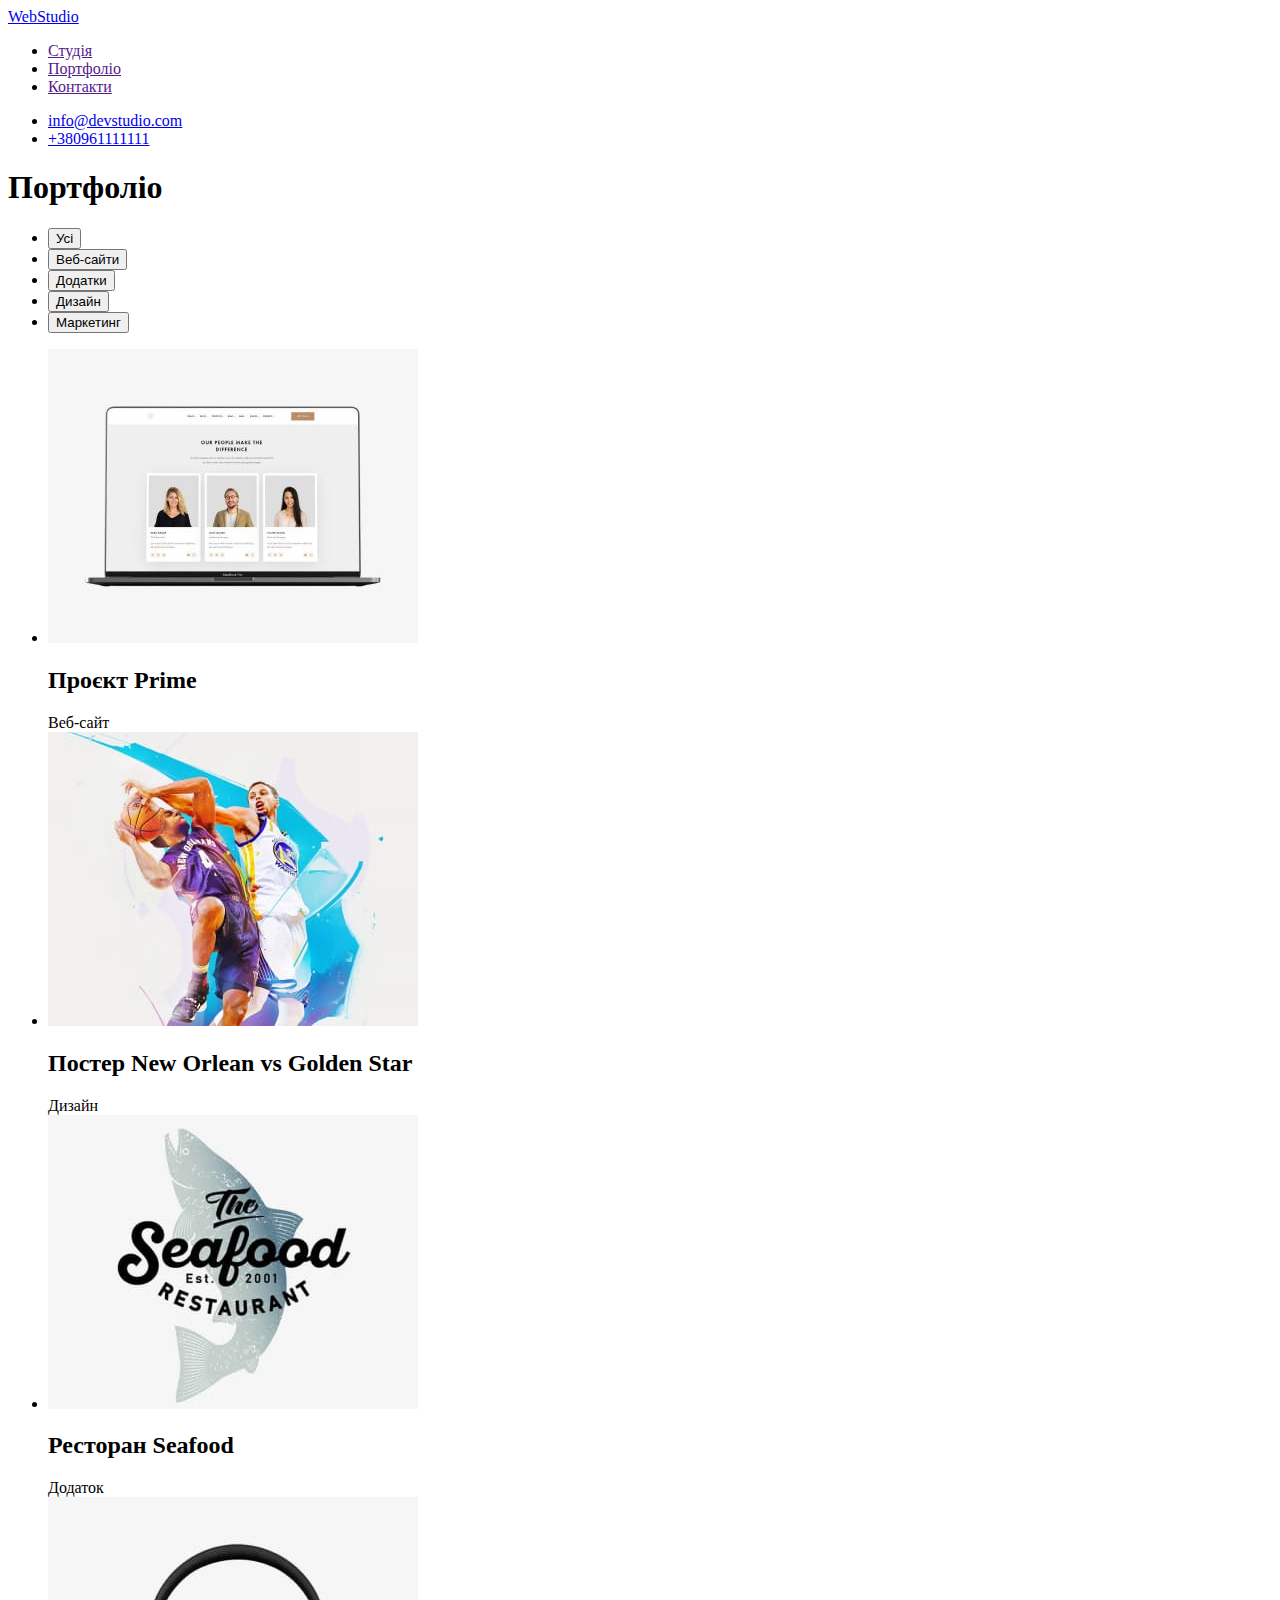
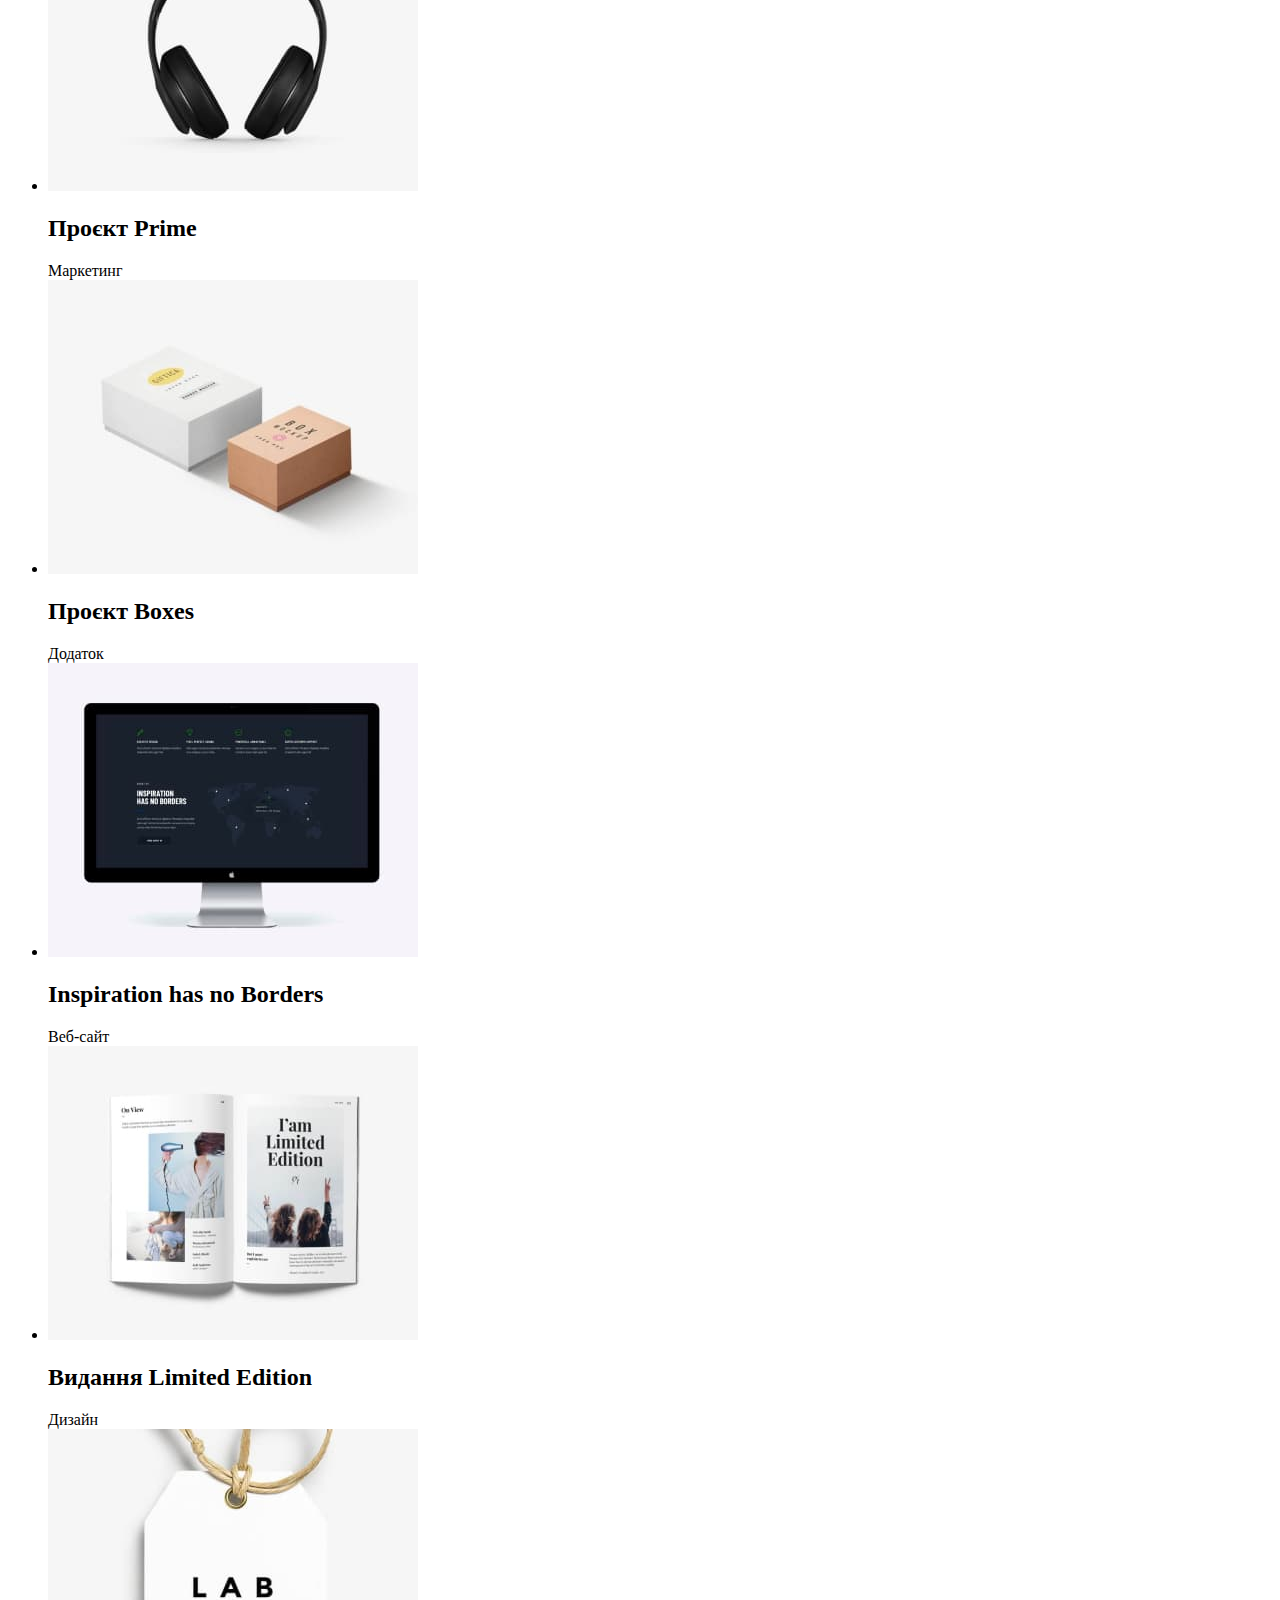
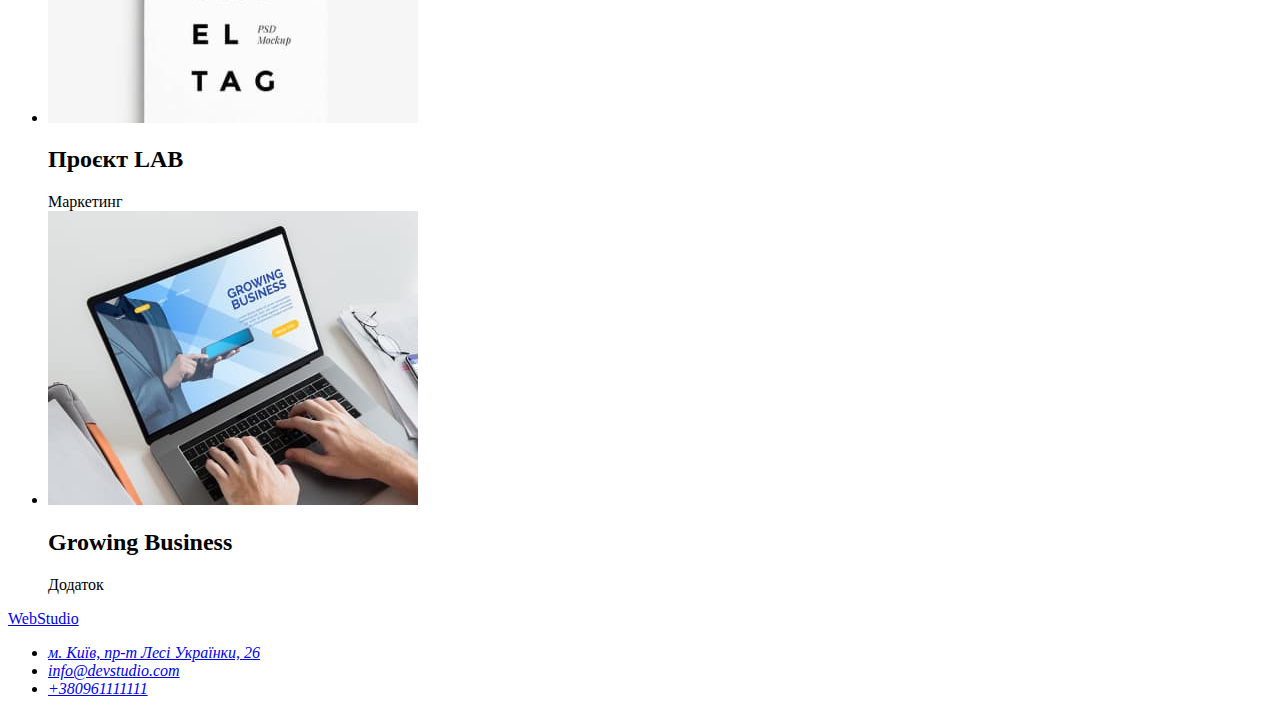
==== portfolio.html @ cc93b659 "create html" ====
<!DOCTYPE html>
<html lang="uk">
  <head>
    <meta charset="UTF-8" />
    <meta http-equiv="X-UA-Compatible" content="IE=edge" />
    <meta name="viewport" content="width=device-width, initial-scale=1.0" />
    <title>Potfolio</title>
    <link rel="stylesheet" href="styles.css" />
  </head>
  <body>
    <header>
      <nav>
        <a href="/">WebStudio</a>
        <ul>
          <li><a href="">Студія</a></li>
          <li><a href="">Портфоліо</a></li>
          <li><a href="">Контакти</a></li>
        </ul>
        <ul>
          <li><a href="mailto:info@devstudio.com">info@devstudio.com</a></li>
          <li><a href="tel:+380961111111">+380961111111</a></li>
        </ul>
      </nav>
    </header>

    <main>
      <section>
        <h1>Портфоліо</h1>
        <ul>
          <li><button type="button">Усі</button></li>
          <li><button type="button">Веб-сайти</button></li>
          <li><button type="button">Додатки</button></li>
          <li><button type="button">Дизайн</button></li>
          <li><button type="button">Маркетинг</button></li>
        </ul>

        <ul>
          <li>
            <img src="./images/site.jpg" width="370" alt="" />
            <h2>Проєкт Prime</h2>
            <span>Веб-сайт</span>
          </li>
          <li>
            <img src="./images/design-neworlean.jpg" width="370" alt="" />
            <h2>Постер New Orlean vs Golden Star</h2>
            <span>Дизайн</span>
          </li>
          <li>
            <img src="./images/apps-seafood.jpg" width="370" alt="" />
            <h2>Ресторан Seafood</h2>
            <span>Додаток</span>
          </li>
          <li>
            <img src="./images/marketing-prime.jpg" width="370" alt="" />
            <h2>Проєкт Prime</h2>
            <span>Маркетинг</span>
          </li>
          <li>
            <img src="./images/apps-boxes.jpg" width="370" alt="" />
            <h2>Проєкт Boxes</h2>
            <span>Додаток</span>
          </li>
          <li>
            <img src="./images/site-inspiration.jpg" width="370" alt="" />
            <h2>Inspiration has no Borders</h2>
            <span>Веб-сайт</span>
          </li>
          <li>
            <img src="./images/design-limited.jpg" width="370" alt="" />
            <h2>Видання Limited Edition</h2>
            <span>Дизайн</span>
          </li>
          <li>
            <img src="./images/marketing-lab.jpg" width="370" alt="" />
            <h2>Проєкт LAB</h2>
            <span>Маркетинг</span>
          </li>
          <li>
            <img src="./images/apps-growing.jpg" width="370" alt="" />
            <h2>Growing Business</h2>
            <span>Додаток</span>
          </li>
        </ul>
      </section>
    </main>
    <footer>
      <a href="./portfolio.html">WebStudio</a>
      <address>
        <ul>
          <li>
            <a
              href="https://goo.gl/maps/Brkv2MQzdbHGvLkJ7"
              target="_blank"
              rel="noopener noreferer nofollow"
              >м. Київ, пр-т Лесі Українки, 26</a
            >
          </li>
          <li>
            <a href="mailto:info@devstudio.com">info@devstudio.com</a>
          </li>
          <li>
            <a href="tel:+380961111111">+380961111111</a>
          </li>
        </ul>
      </address>
    </footer>
  </body>
</html>
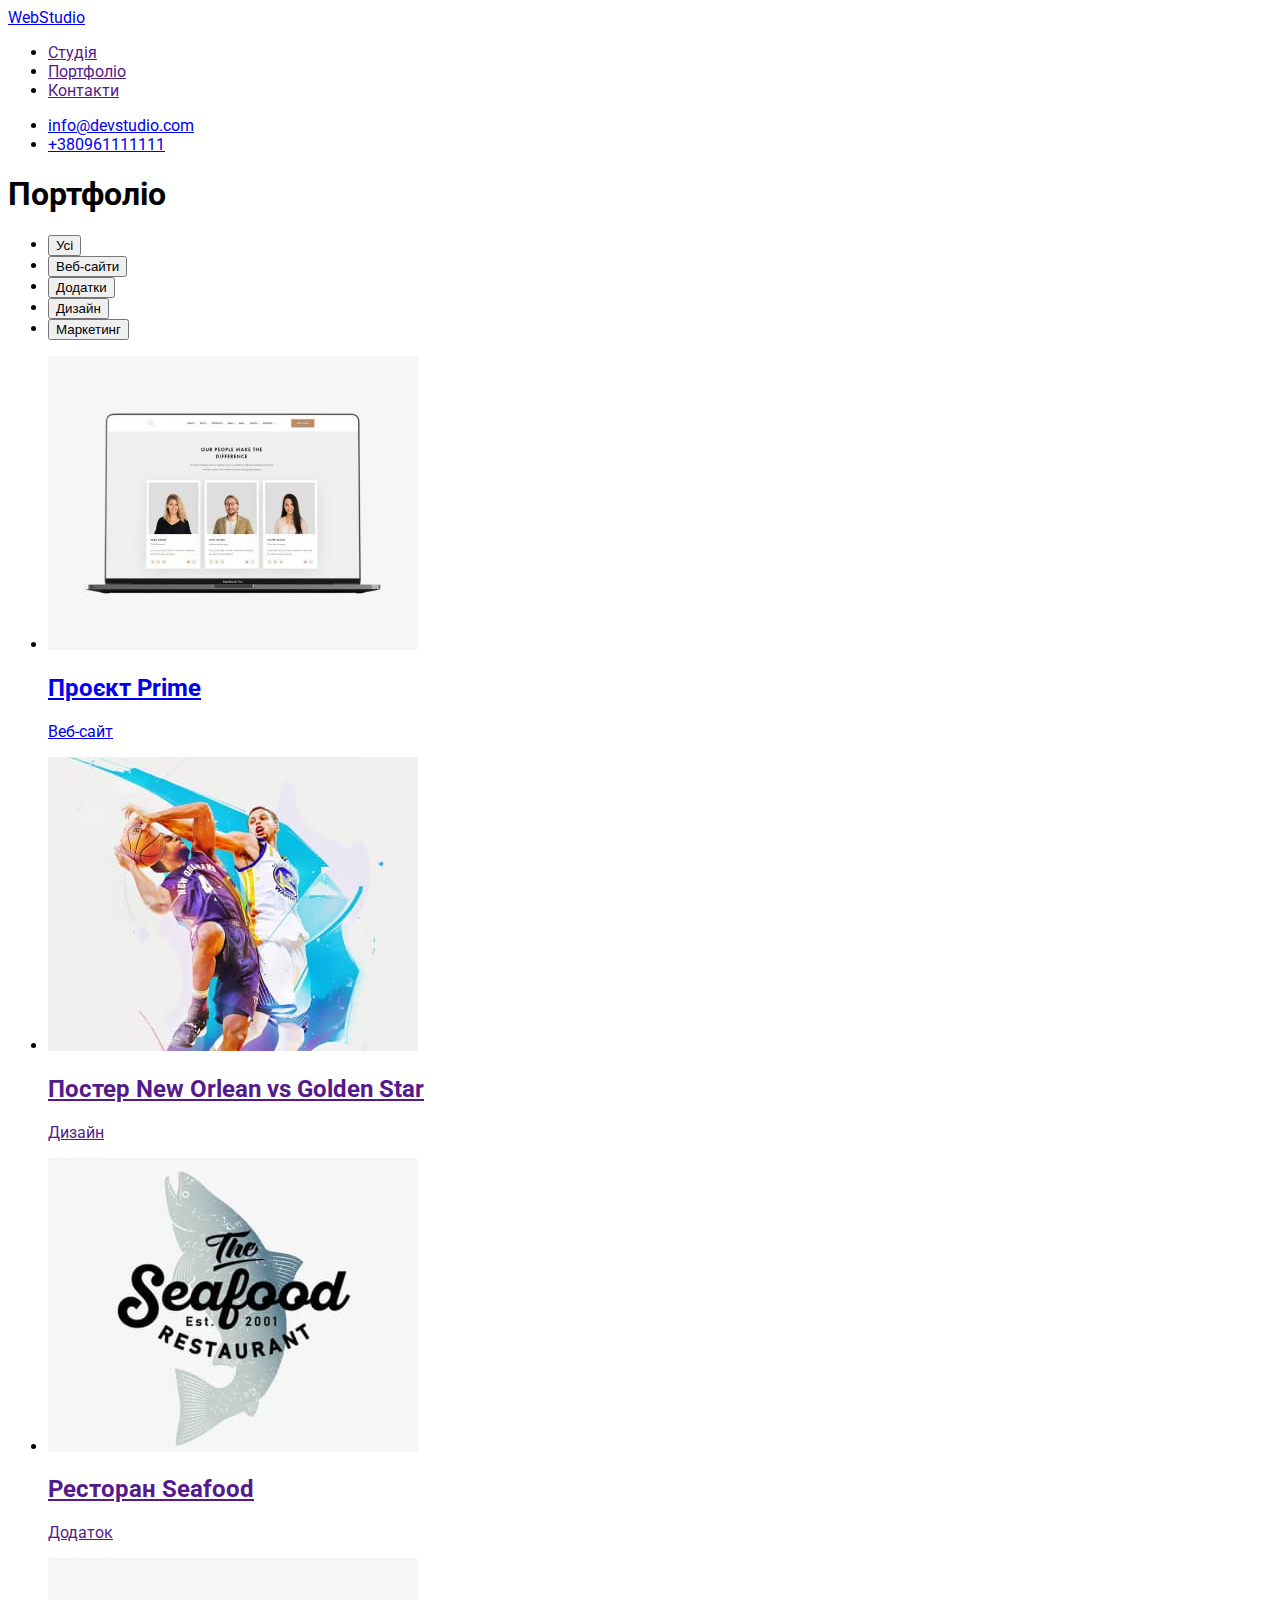
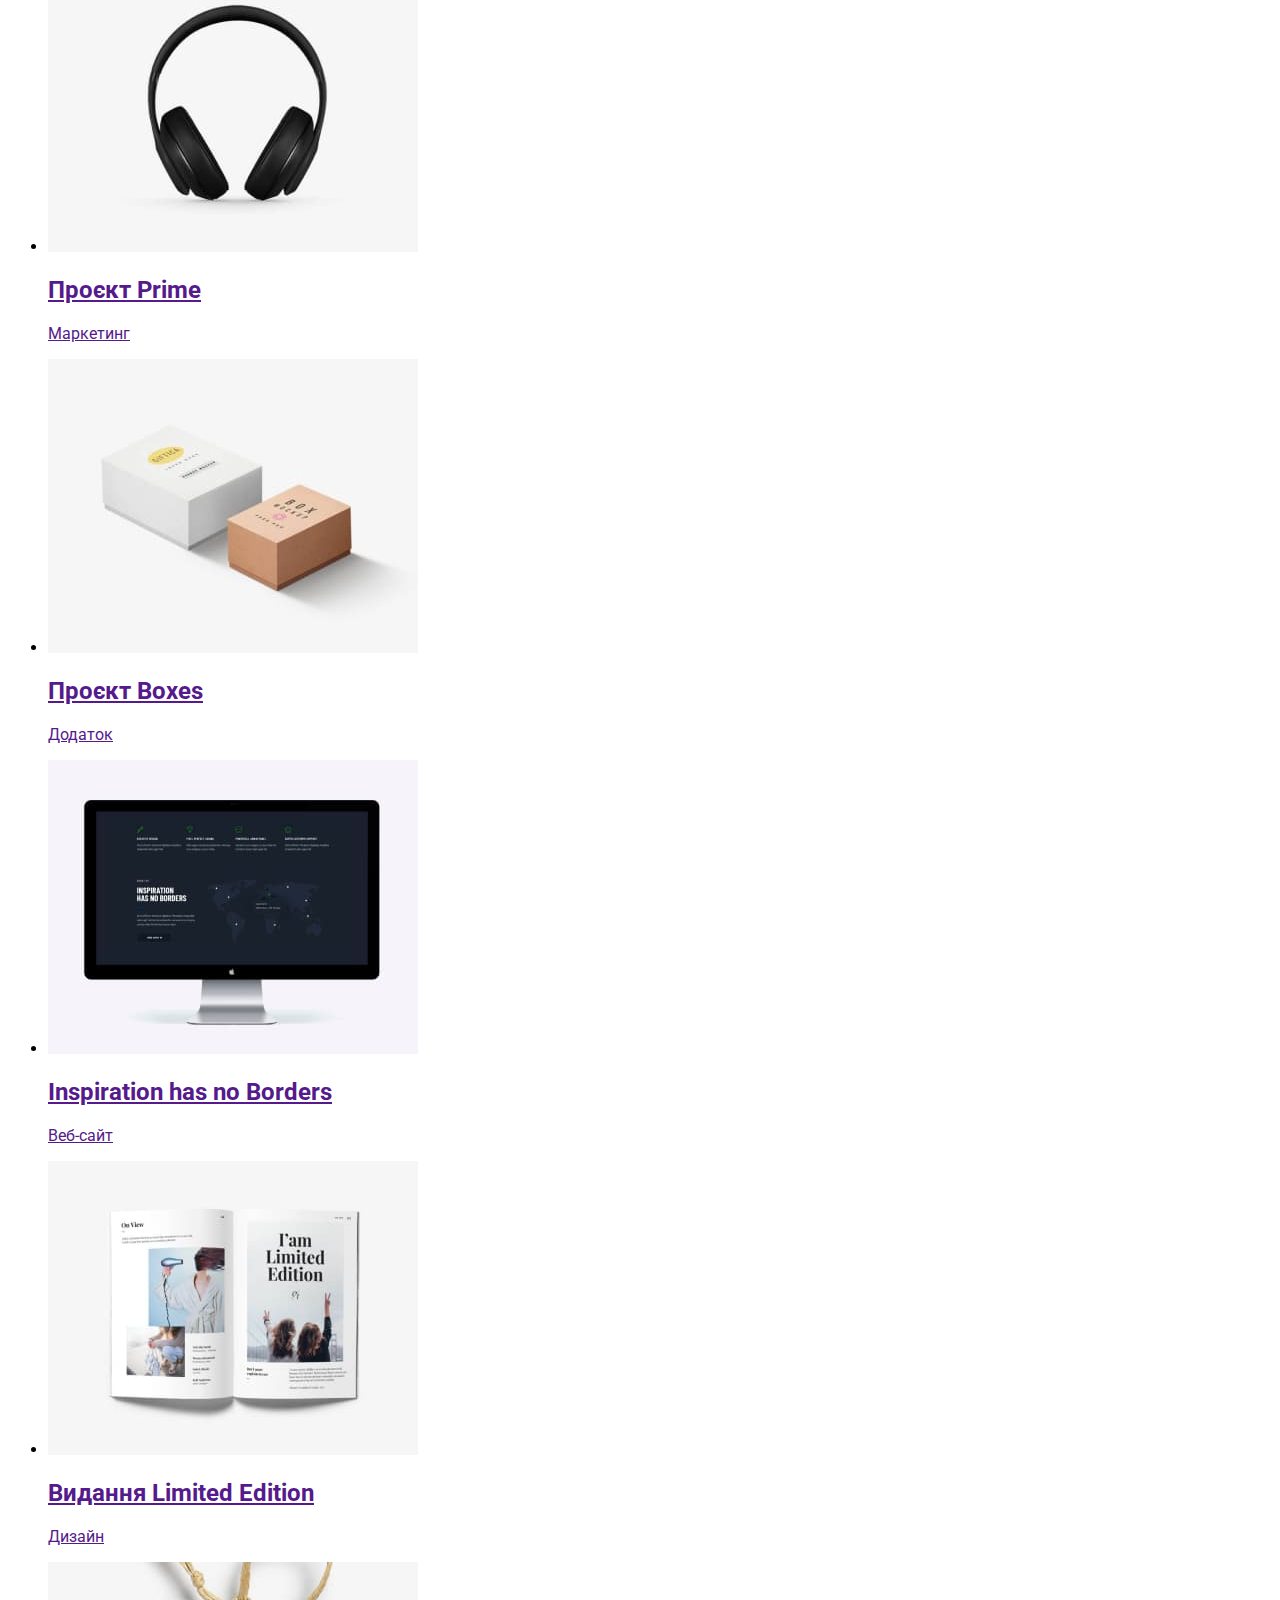
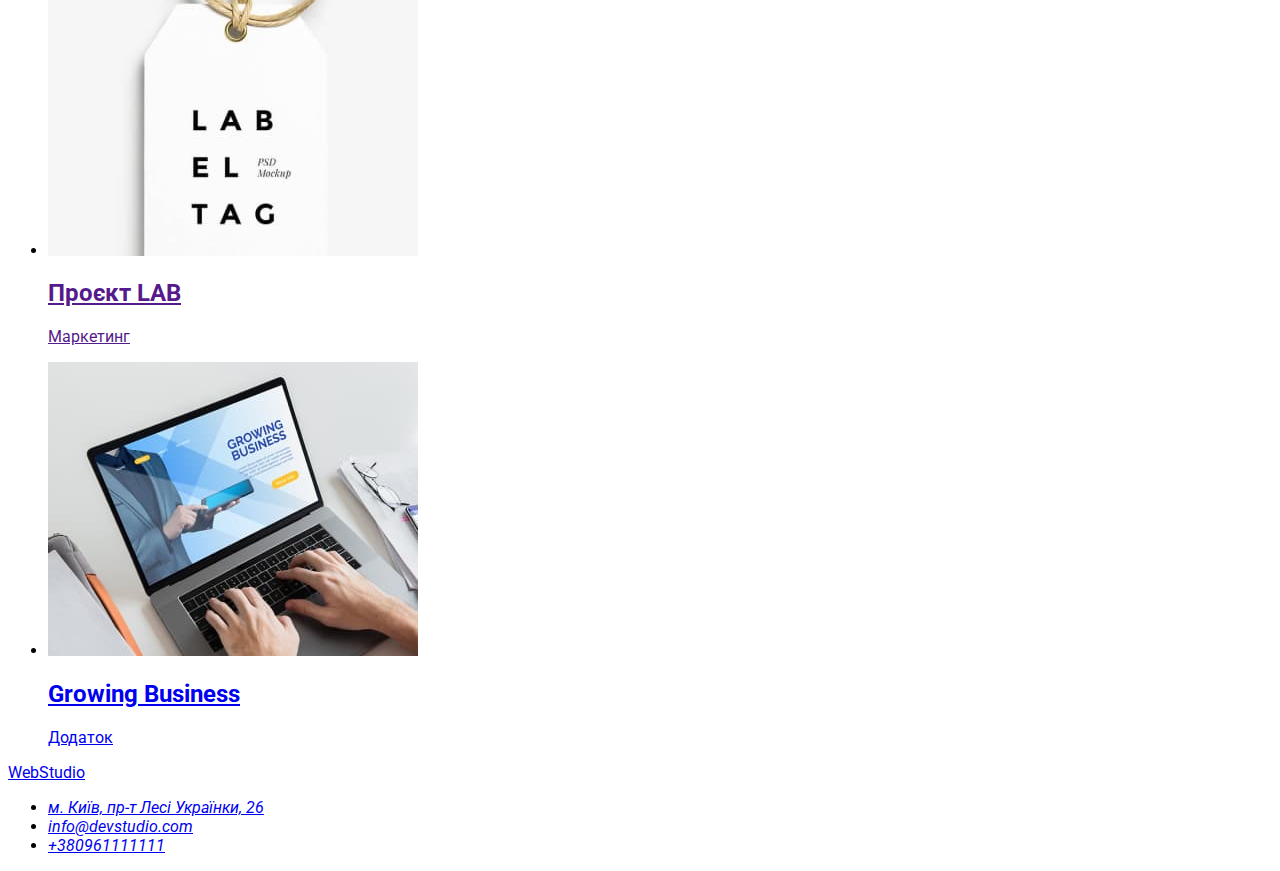
==== commit e9d7a0a9: "add css index.html" ====
--- a/portfolio.html
+++ b/portfolio.html
@@ -4,17 +4,23 @@
     <meta charset="UTF-8" />
     <meta http-equiv="X-UA-Compatible" content="IE=edge" />
     <meta name="viewport" content="width=device-width, initial-scale=1.0" />
-    <title>Potfolio</title>
-    <link rel="stylesheet" href="styles.css" />
+    <title>Portfolio</title>
+    <link rel="preconnect" href="https://fonts.googleapis.com" />
+    <link rel="preconnect" href="https://fonts.gstatic.com" crossorigin />
+    <link
+      href="https://fonts.googleapis.com/css2?family=DotGothic16&family=PT+Sans+Narrow:wght@400;700&family=Roboto:ital,wght@0,400;0,500;0,700;0,900;1,300&display=swap"
+      rel="stylesheet"
+    />
+    <link rel="stylesheet" href="./css/styles.css" />
   </head>
   <body>
     <header>
       <nav>
-        <a href="/">WebStudio</a>
-        <ul>
-          <li><a href="">Студія</a></li>
-          <li><a href="">Портфоліо</a></li>
-          <li><a href="">Контакти</a></li>
+        <a href="./portfolio.html">WebStudio</a>
+        <ul class="nav-link">
+          <li><a href="" class="nav-link-item">Студія</a></li>
+          <li><a href="" class="nav-link-item">Портфоліо</a></li>
+          <li><a href="" class="nav-link-item">Контакти</a></li>
         </ul>
         <ul>
           <li><a href="mailto:info@devstudio.com">info@devstudio.com</a></li>
@@ -36,49 +42,71 @@
 
         <ul>
           <li>
-            <img src="./images/site.jpg" width="370" alt="" />
-            <h2>Проєкт Prime</h2>
-            <span>Веб-сайт</span>
+            <a href="/" target="_blank" rel="noopener">
+              <img src="./images/site.jpg" width="370" alt="" />
+              <h2>Проєкт Prime</h2>
+              <p>Веб-сайт</p>
+            </a>
           </li>
           <li>
-            <img src="./images/design-neworlean.jpg" width="370" alt="" />
-            <h2>Постер New Orlean vs Golden Star</h2>
-            <span>Дизайн</span>
+            <a href="">
+              <img src="./images/design-neworlean.jpg" width="370" alt="Баскетболіст з м'ячем" />
+              <h2>Постер New Orlean vs Golden Star</h2>
+              <p>Дизайн</p>
+            </a>
           </li>
           <li>
-            <img src="./images/apps-seafood.jpg" width="370" alt="" />
-            <h2>Ресторан Seafood</h2>
-            <span>Додаток</span>
+            <a href="">
+              <img src="./images/apps-seafood.jpg" width="370" alt="Рибний ресторан" />
+              <h2>Ресторан Seafood</h2>
+              <p>Додаток</p>
+            </a>
           </li>
           <li>
-            <img src="./images/marketing-prime.jpg" width="370" alt="" />
-            <h2>Проєкт Prime</h2>
-            <span>Маркетинг</span>
+            <a href="">
+              <img src="./images/marketing-prime.jpg" width="370" alt="музичні навушники" />
+              <h2>Проєкт Prime</h2>
+              <p>Маркетинг</p>
+            </a>
           </li>
           <li>
-            <img src="./images/apps-boxes.jpg" width="370" alt="" />
-            <h2>Проєкт Boxes</h2>
-            <span>Додаток</span>
+            <a href="">
+              <img src="./images/apps-boxes.jpg" width="370" alt="Картонна коробка" />
+              <h2>Проєкт Boxes</h2>
+              <p>Додаток</p>
+            </a>
           </li>
           <li>
-            <img src="./images/site-inspiration.jpg" width="370" alt="" />
-            <h2>Inspiration has no Borders</h2>
-            <span>Веб-сайт</span>
+            <a href="">
+              <img src="./images/site-inspiration.jpg" width="370" alt="зображення на моніторі" />
+              <h2>Inspiration has no Borders</h2>
+              <p>Веб-сайт</p>
+            </a>
           </li>
           <li>
-            <img src="./images/design-limited.jpg" width="370" alt="" />
-            <h2>Видання Limited Edition</h2>
-            <span>Дизайн</span>
+            <a href="">
+              <img src="./images/design-limited.jpg" width="370" alt="глянцевий журнал" />
+              <h2>Видання Limited Edition</h2>
+              <p>Дизайн</p>
+            </a>
           </li>
           <li>
-            <img src="./images/marketing-lab.jpg" width="370" alt="" />
-            <h2>Проєкт LAB</h2>
-            <span>Маркетинг</span>
+            <a href="">
+              <img src="./images/marketing-lab.jpg" width="370" alt="паперова бирка" />
+              <h2>Проєкт LAB</h2>
+              <p>Маркетинг</p>
+            </a>
           </li>
           <li>
-            <img src="./images/apps-growing.jpg" width="370" alt="" />
-            <h2>Growing Business</h2>
-            <span>Додаток</span>
+            <a href="/">
+              <img
+                src="./images/apps-growing.jpg"
+                width="370"
+                alt="людина друкує текст на клавіатурі"
+              />
+              <h2>Growing Business</h2>
+              <p>Додаток</p>
+            </a>
           </li>
         </ul>
       </section>
--- a/css/styles.css
+++ b/css/styles.css
@@ -0,0 +1,142 @@
+:root {
+  --primary-text-color--: #212121;
+  --secondary-text-color--: #757575;
+  --accent-color--: #2196f3;
+}
+
+body {
+  font-family: 'DotGothic16', sans-serif;
+  font-family: 'PT Sans Narrow', sans-serif;
+  font-family: 'Roboto', sans-serif;
+}
+
+/* шапка сайта */
+/* лого сайта */
+.site-nav-logo {
+  color: var(--accent-color--);
+  text-decoration: none;
+}
+.site-nav-logo-studio {
+  color: var(--primary-text-color--);
+}
+
+/* навигация сайта */
+.site-nav-list .link,
+.contact-list .link {
+  text-decoration: none;
+  color: var(--primary-text-color--);
+}
+.site-nav-list .link:hover,
+.contact-list .link:hover,
+.site-nav-list .link:focus,
+.contact-list .link:focus {
+  color: var(--accent-color--);
+}
+
+.list {
+  list-style-type: none;
+}
+
+/* Секция Hero */
+.hero {
+  background-color: var(--primary-text-color--);
+}
+
+.hero .section-title {
+  font-style: normal;
+  font-weight: 900;
+  font-size: 44px;
+  line-height: 60px;
+  text-align: center;
+  letter-spacing: 0.06em;
+  text-transform: uppercase;
+  color: #ffffff;
+}
+
+/* Заголовки секций */
+
+.section-title {
+  font-style: normal;
+  font-weight: 700;
+  font-size: 36px;
+  line-height: 42px;
+  text-align: center;
+  letter-spacing: 0.03em;
+  color: var(--primary-text-color--);
+}
+
+/* Преимущества */
+
+.benefits-list .title {
+  font-style: normal;
+  font-weight: 700;
+  font-size: 14px;
+  line-height: 16px;
+  letter-spacing: 0.03em;
+  text-transform: uppercase;
+  color: var(--primary-text-color--);
+}
+
+.benefits-list .descr {
+  font-style: normal;
+  font-weight: 400;
+  font-size: 14px;
+  line-height: 24px;
+  letter-spacing: 0.03em;
+  color: var(--secondary-text-color--);
+}
+
+/* О нас */
+
+.team .title {
+  font-style: normal;
+  font-weight: 500;
+  font-size: 16px;
+  line-height: 19px;
+  text-align: center;
+  letter-spacing: 0.03em;
+  color: var(--primary-text-color--);
+}
+
+.team .descr {
+  font-style: normal;
+  font-weight: 400;
+  font-size: 16px;
+  line-height: 19px;
+  text-align: center;
+  letter-spacing: 0.03em;
+  color: var(--secondary-text-color--);
+}
+
+/* Подвал сайта */
+
+.footer {
+  background-color: #2f303a;
+}
+
+.footer-logo {
+  color: var(--accent-color--);
+  text-decoration: none;
+}
+.footer-logo-studio {
+  color: #ffffff;
+}
+.footer .link-address {
+  font-style: normal;
+  font-weight: 400;
+  font-size: 14px;
+  line-height: 24px;
+  letter-spacing: 0.03em;
+  color: #ffffff;
+  text-decoration: none;
+}
+
+.footer .link {
+  text-decoration: none;
+  font-style: normal;
+  font-weight: 400;
+  font-size: 14px;
+  line-height: 24px;
+  letter-spacing: 0.03em;
+  color: rgba(255, 255, 255, 0.6);
+}
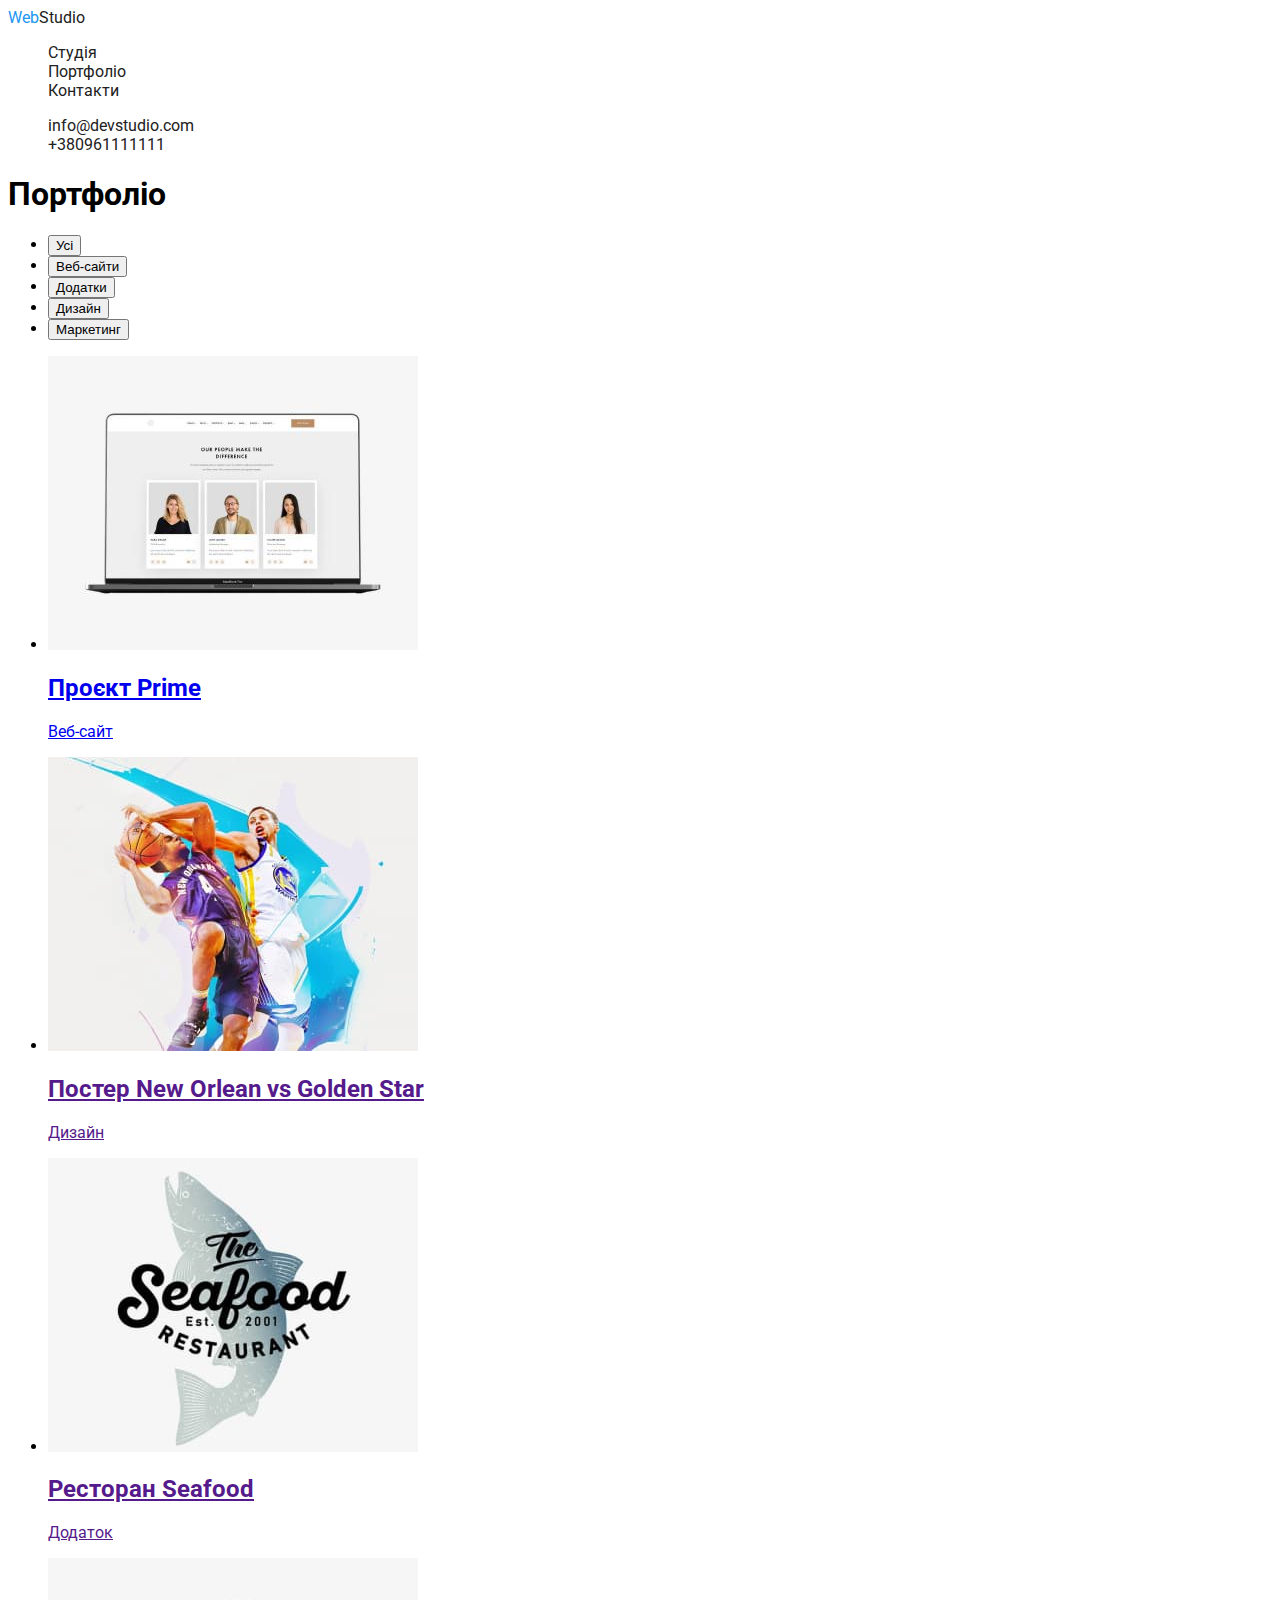
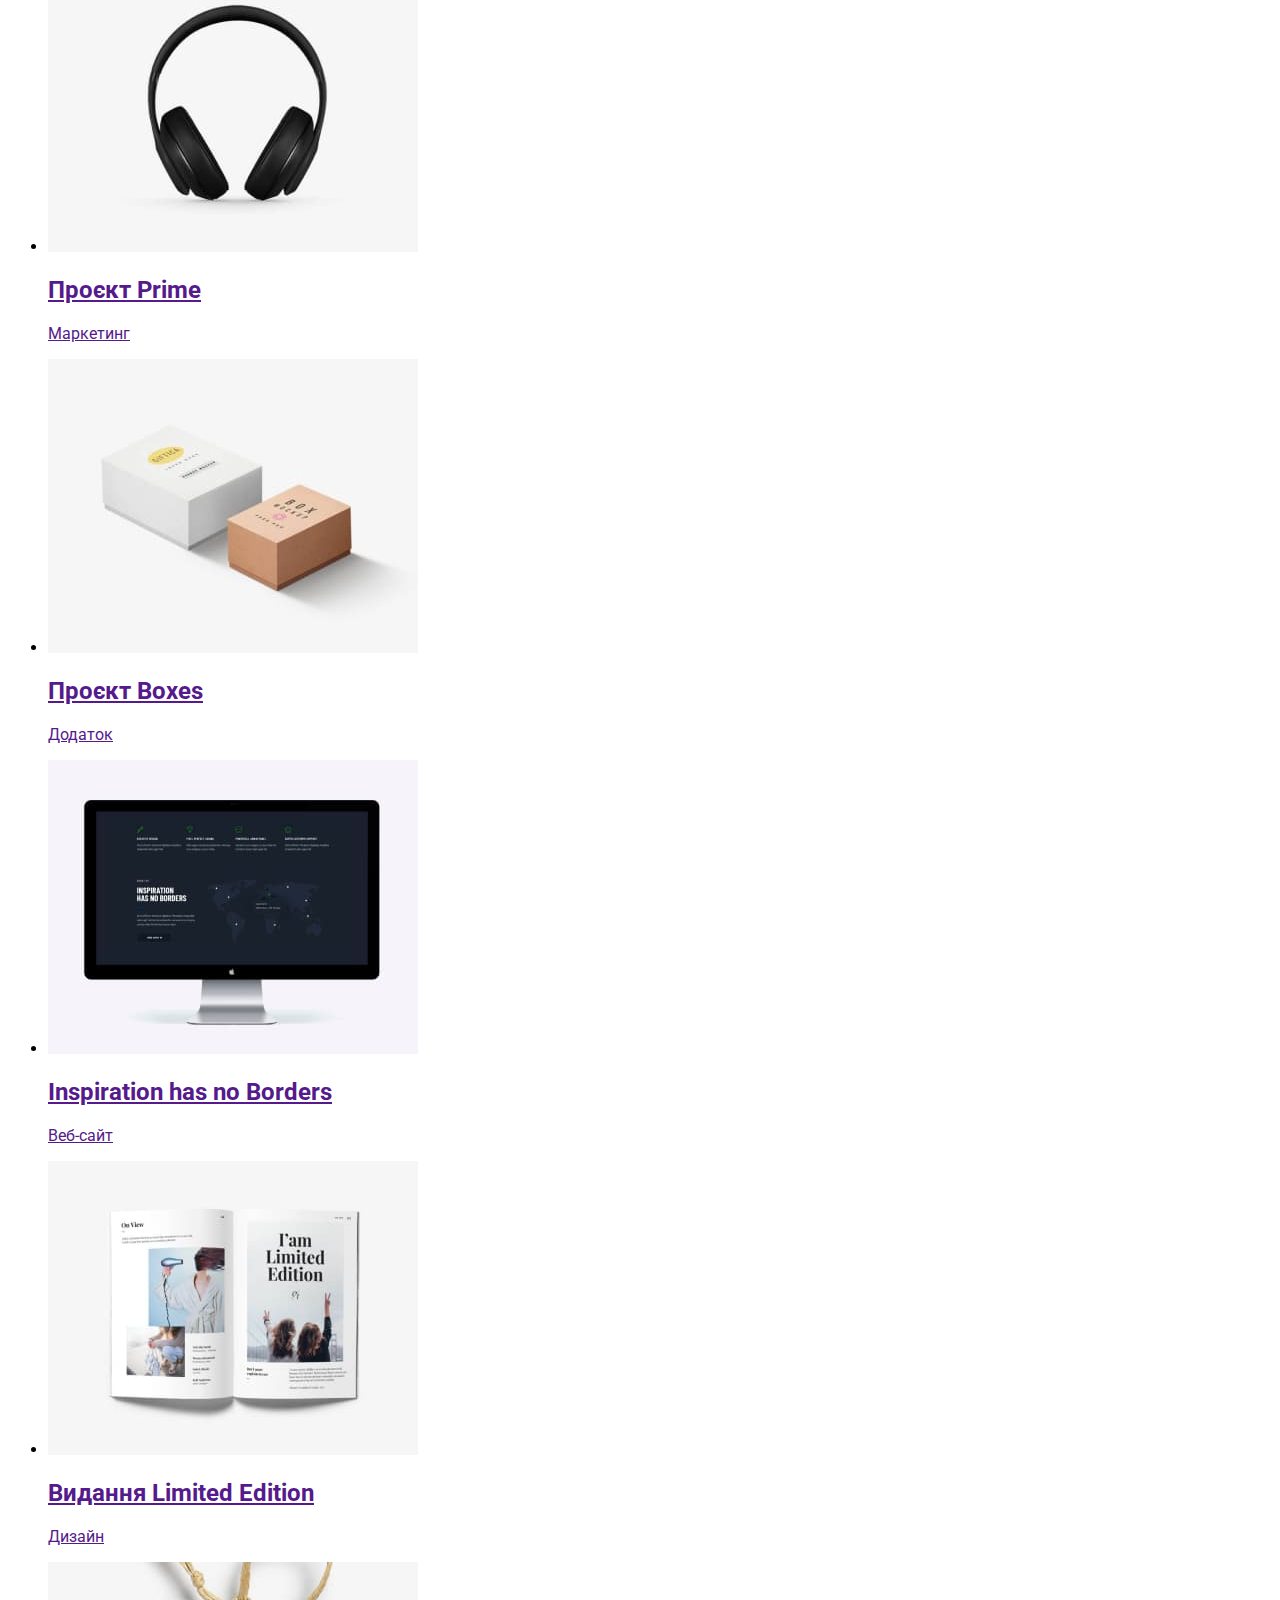
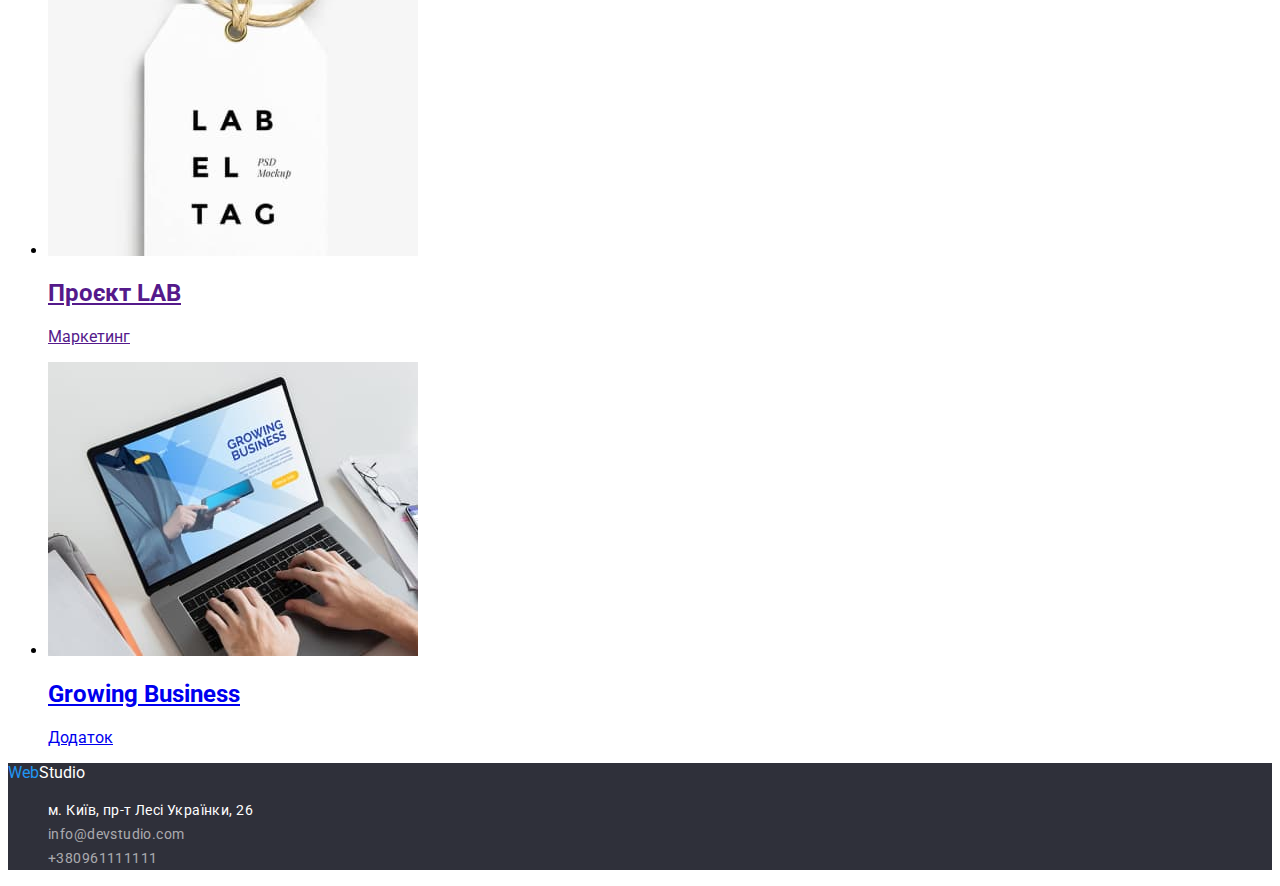
==== commit 5fb2305a: "create folder image portfolio page" ====
--- a/portfolio.html
+++ b/portfolio.html
@@ -14,17 +14,27 @@
     <link rel="stylesheet" href="./css/styles.css" />
   </head>
   <body>
+    <!-- Шапка сайта -->
     <header>
-      <nav>
-        <a href="./portfolio.html">WebStudio</a>
-        <ul class="nav-link">
-          <li><a href="" class="nav-link-item">Студія</a></li>
-          <li><a href="" class="nav-link-item">Портфоліо</a></li>
-          <li><a href="" class="nav-link-item">Контакти</a></li>
+      <nav class="site-nav">
+        <!-- Логотип -->
+        <a href="/" class="site-nav-logo">Web<span class="site-nav-logo-studio">Studio</span></a>
+
+        <!-- Навигация сайта-->
+        <ul class="site-nav-list list">
+          <li>
+            <a href="/" class="link">Студія</a>
+          </li>
+          <li><a href="/" class="link">Портфоліо</a></li>
+          <li><a href="/" class="link">Контакти</a></li>
         </ul>
-        <ul>
-          <li><a href="mailto:info@devstudio.com">info@devstudio.com</a></li>
-          <li><a href="tel:+380961111111">+380961111111</a></li>
+
+        <!-- Контакты -->
+        <ul class="contact-list list">
+          <li>
+            <a href="mailto:info@devstudio.com" class="link">info@devstudio.com</a>
+          </li>
+          <li><a href="tel:+380961111111" class="link">+380961111111</a></li>
         </ul>
       </nav>
     </header>
@@ -43,56 +53,80 @@
         <ul>
           <li>
             <a href="/" target="_blank" rel="noopener">
-              <img src="./images/site.jpg" width="370" alt="" />
+              <img src="./images/portfolio-page/site.jpg" width="370" alt="" />
               <h2>Проєкт Prime</h2>
               <p>Веб-сайт</p>
             </a>
           </li>
           <li>
             <a href="">
-              <img src="./images/design-neworlean.jpg" width="370" alt="Баскетболіст з м'ячем" />
+              <img
+                src="./images/portfolio-page/design-neworlean.jpg"
+                width="370"
+                alt="Баскетболіст з м'ячем"
+              />
               <h2>Постер New Orlean vs Golden Star</h2>
               <p>Дизайн</p>
             </a>
           </li>
           <li>
             <a href="">
-              <img src="./images/apps-seafood.jpg" width="370" alt="Рибний ресторан" />
+              <img
+                src="./images/portfolio-page/apps-seafood.jpg"
+                width="370"
+                alt="Рибний ресторан"
+              />
               <h2>Ресторан Seafood</h2>
               <p>Додаток</p>
             </a>
           </li>
           <li>
             <a href="">
-              <img src="./images/marketing-prime.jpg" width="370" alt="музичні навушники" />
+              <img
+                src="./images/portfolio-page/marketing-prime.jpg"
+                width="370"
+                alt="музичні навушники"
+              />
               <h2>Проєкт Prime</h2>
               <p>Маркетинг</p>
             </a>
           </li>
           <li>
             <a href="">
-              <img src="./images/apps-boxes.jpg" width="370" alt="Картонна коробка" />
+              <img
+                src="./images/portfolio-page/apps-boxes.jpg"
+                width="370"
+                alt="Картонна коробка"
+              />
               <h2>Проєкт Boxes</h2>
               <p>Додаток</p>
             </a>
           </li>
           <li>
             <a href="">
-              <img src="./images/site-inspiration.jpg" width="370" alt="зображення на моніторі" />
+              <img
+                src="./images/portfolio-page/site-inspiration.jpg"
+                width="370"
+                alt="зображення на моніторі"
+              />
               <h2>Inspiration has no Borders</h2>
               <p>Веб-сайт</p>
             </a>
           </li>
           <li>
             <a href="">
-              <img src="./images/design-limited.jpg" width="370" alt="глянцевий журнал" />
+              <img src="./images/portfolio-page/design-limited.jpg" width="370" alt="глянцевий журнал" />
               <h2>Видання Limited Edition</h2>
               <p>Дизайн</p>
             </a>
           </li>
           <li>
             <a href="">
-              <img src="./images/marketing-lab.jpg" width="370" alt="паперова бирка" />
+              <img
+                src="./images/portfolio-page/marketing-lab.jpg"
+                width="370"
+                alt="паперова бирка"
+              />
               <h2>Проєкт LAB</h2>
               <p>Маркетинг</p>
             </a>
@@ -100,7 +134,7 @@
           <li>
             <a href="/">
               <img
-                src="./images/apps-growing.jpg"
+                src="./images/portfolio-page/apps-growing.jpg"
                 width="370"
                 alt="людина друкує текст на клавіатурі"
               />
@@ -111,23 +145,26 @@
         </ul>
       </section>
     </main>
-    <footer>
-      <a href="./portfolio.html">WebStudio</a>
+
+    <footer class="footer">
+      <a href="/" class="footer-logo">Web<span class="footer-logo-studio">Studio</span></a>
+
       <address>
-        <ul>
+        <ul class="footer-nav-list list">
           <li>
             <a
+              class="link-address"
               href="https://goo.gl/maps/Brkv2MQzdbHGvLkJ7"
               target="_blank"
-              rel="noopener noreferer nofollow"
+              rel="noopener noreferrer nofollow"
               >м. Київ, пр-т Лесі Українки, 26</a
             >
           </li>
           <li>
-            <a href="mailto:info@devstudio.com">info@devstudio.com</a>
+            <a class="link" href="mailto:info@devstudio.com">info@devstudio.com</a>
           </li>
           <li>
-            <a href="tel:+380961111111">+380961111111</a>
+            <a class="link" href="tel:+380961111111">+380961111111</a>
           </li>
         </ul>
       </address>
--- a/css/styles.css
+++ b/css/styles.css
@@ -53,6 +53,17 @@
   color: #ffffff;
 }
 
+.button {
+  font-style: normal;
+  font-weight: 700;
+  font-size: 16px;
+  line-height: 30px;
+  text-align: center;
+  letter-spacing: 0.06em;
+  color: #ffffff;
+  background-color: var(--accent-color--);
+}
+
 /* Заголовки секций */
 
 .section-title {
@@ -87,6 +98,8 @@
 }
 
 /* О нас */
+
+/* Команда */
 
 .team .title {
   font-style: normal;
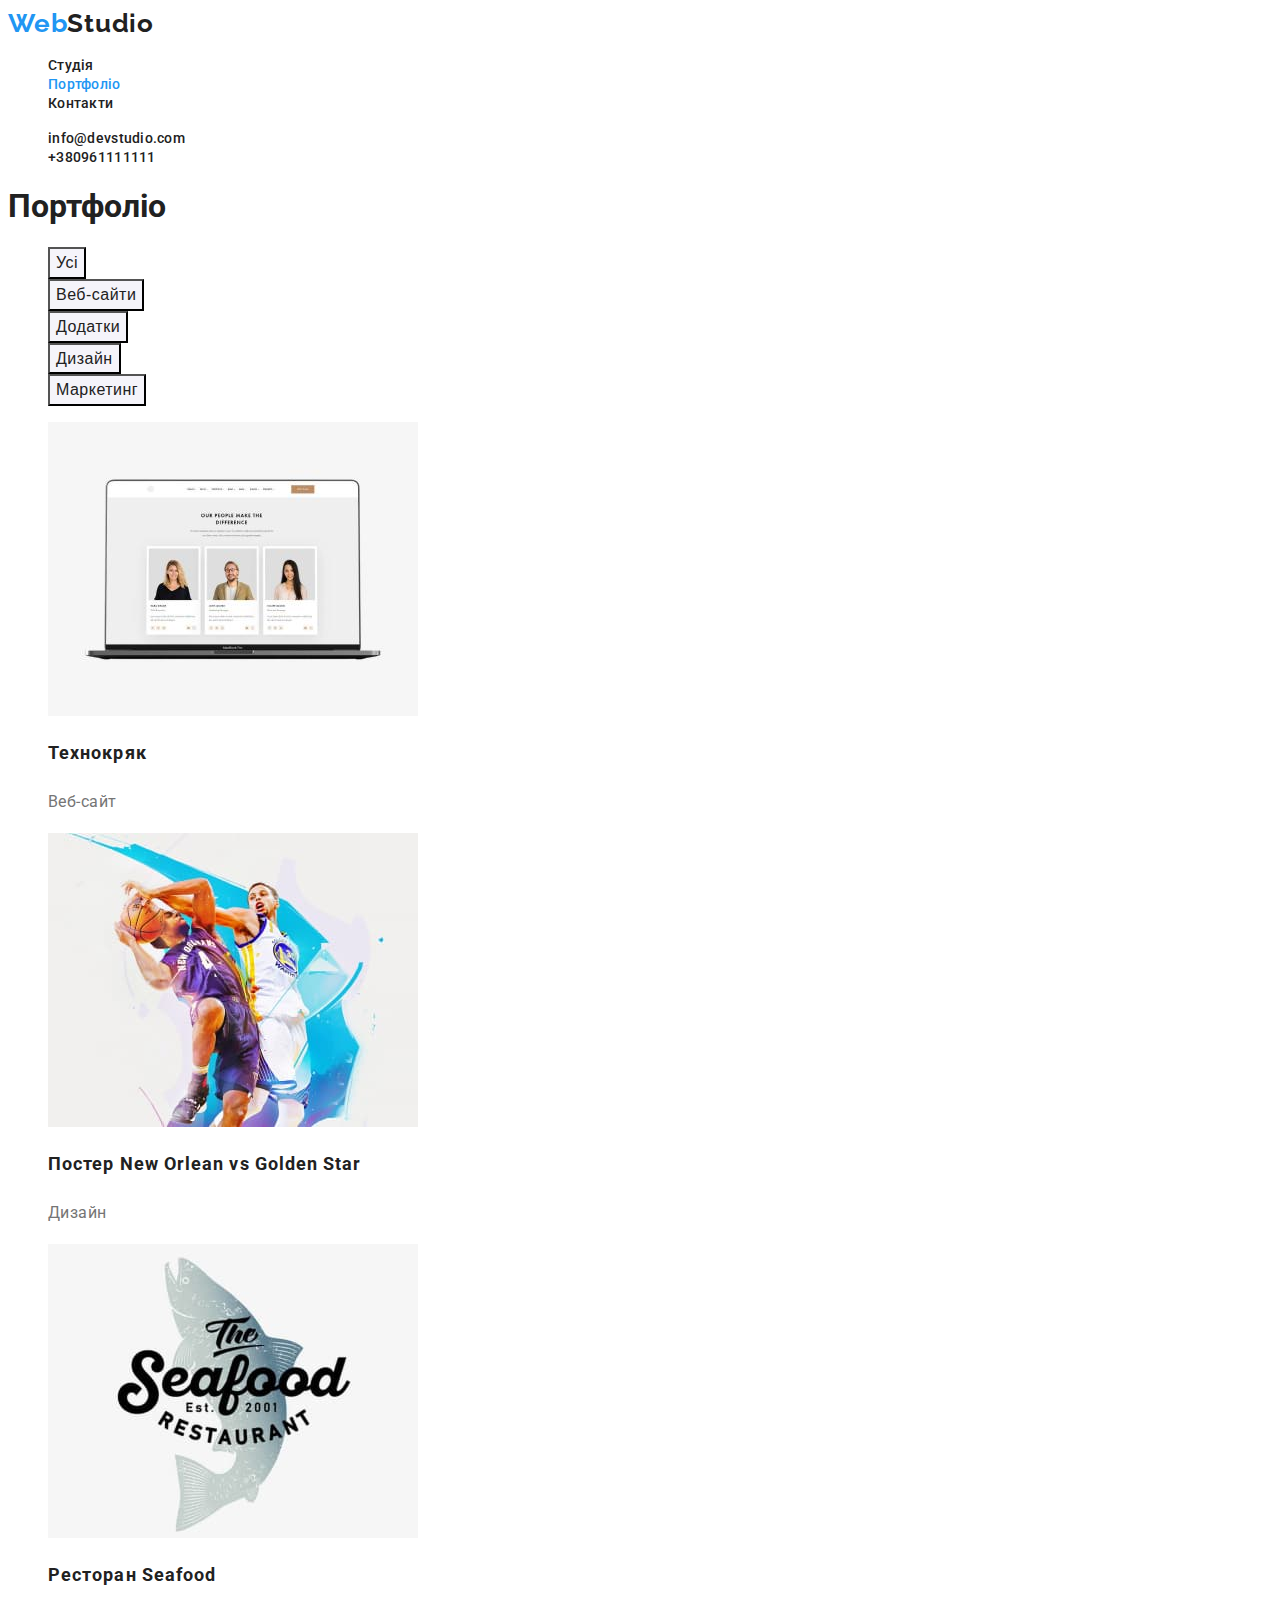
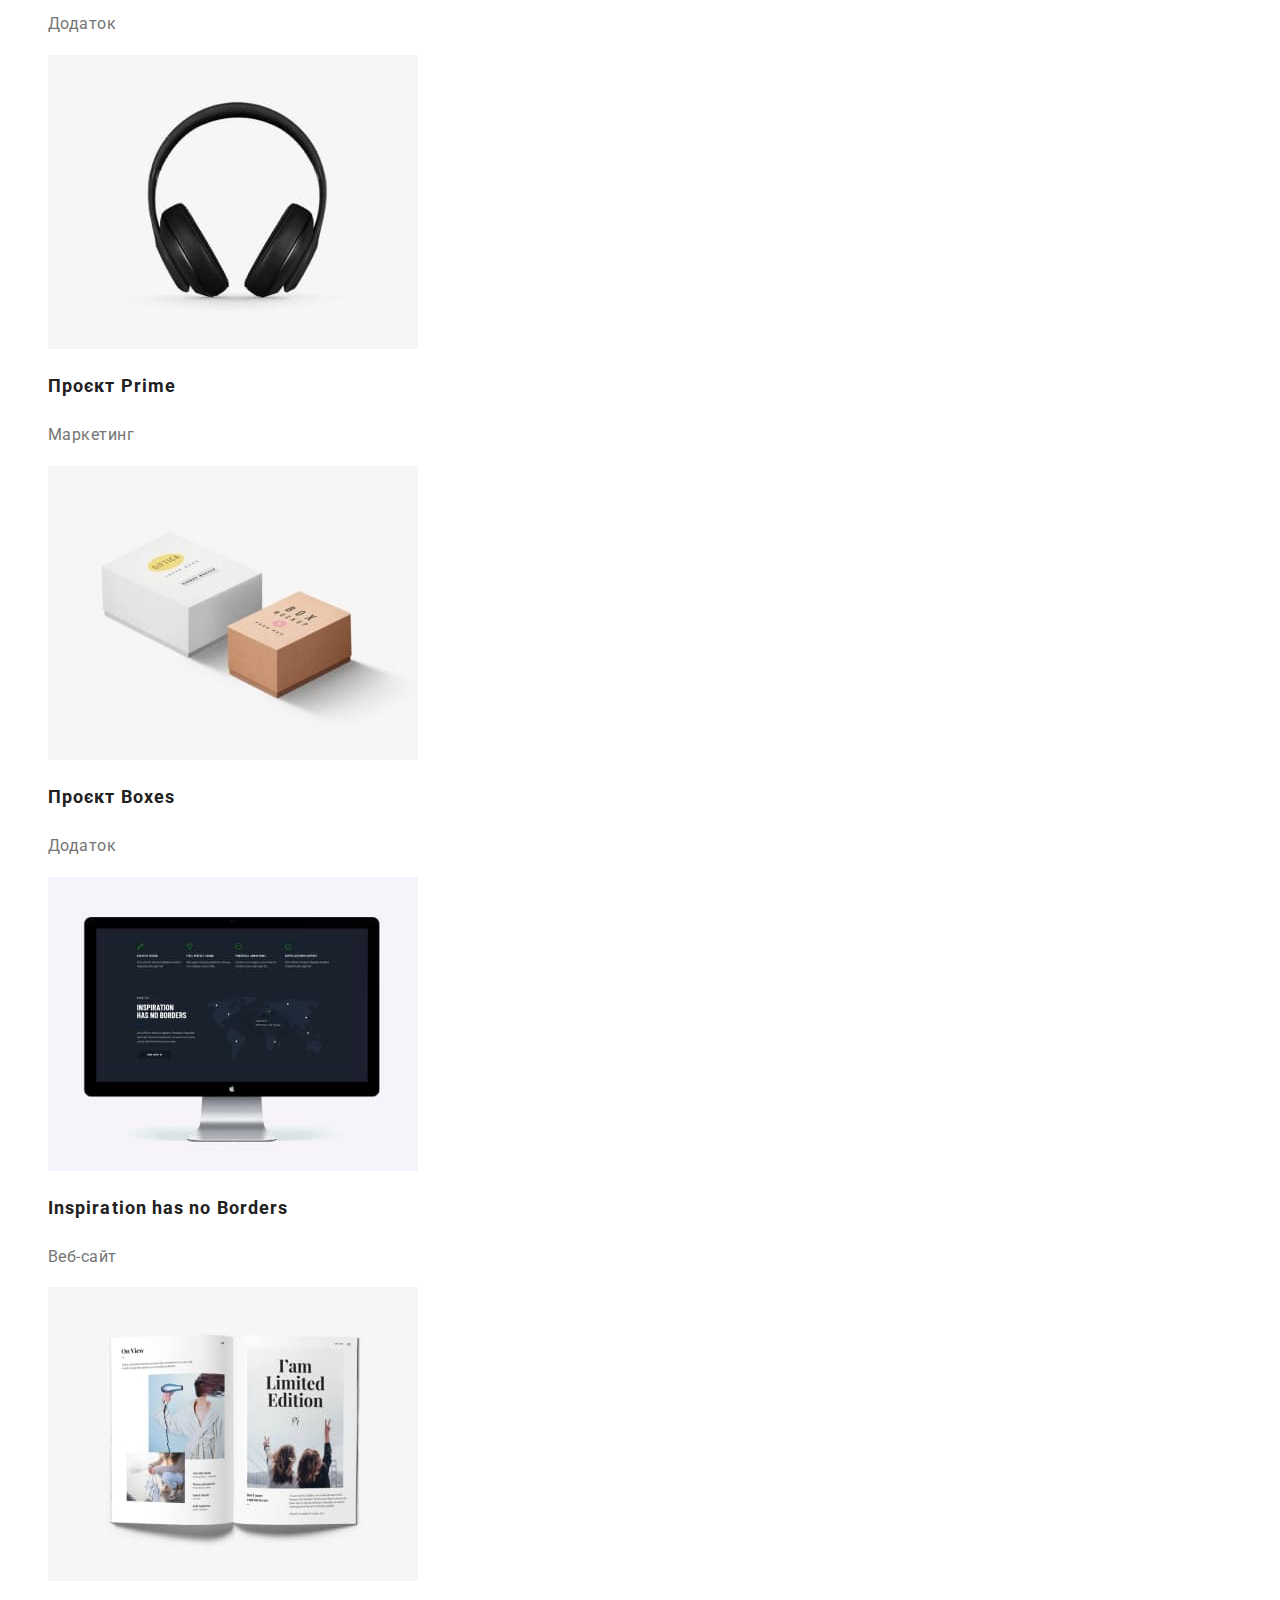
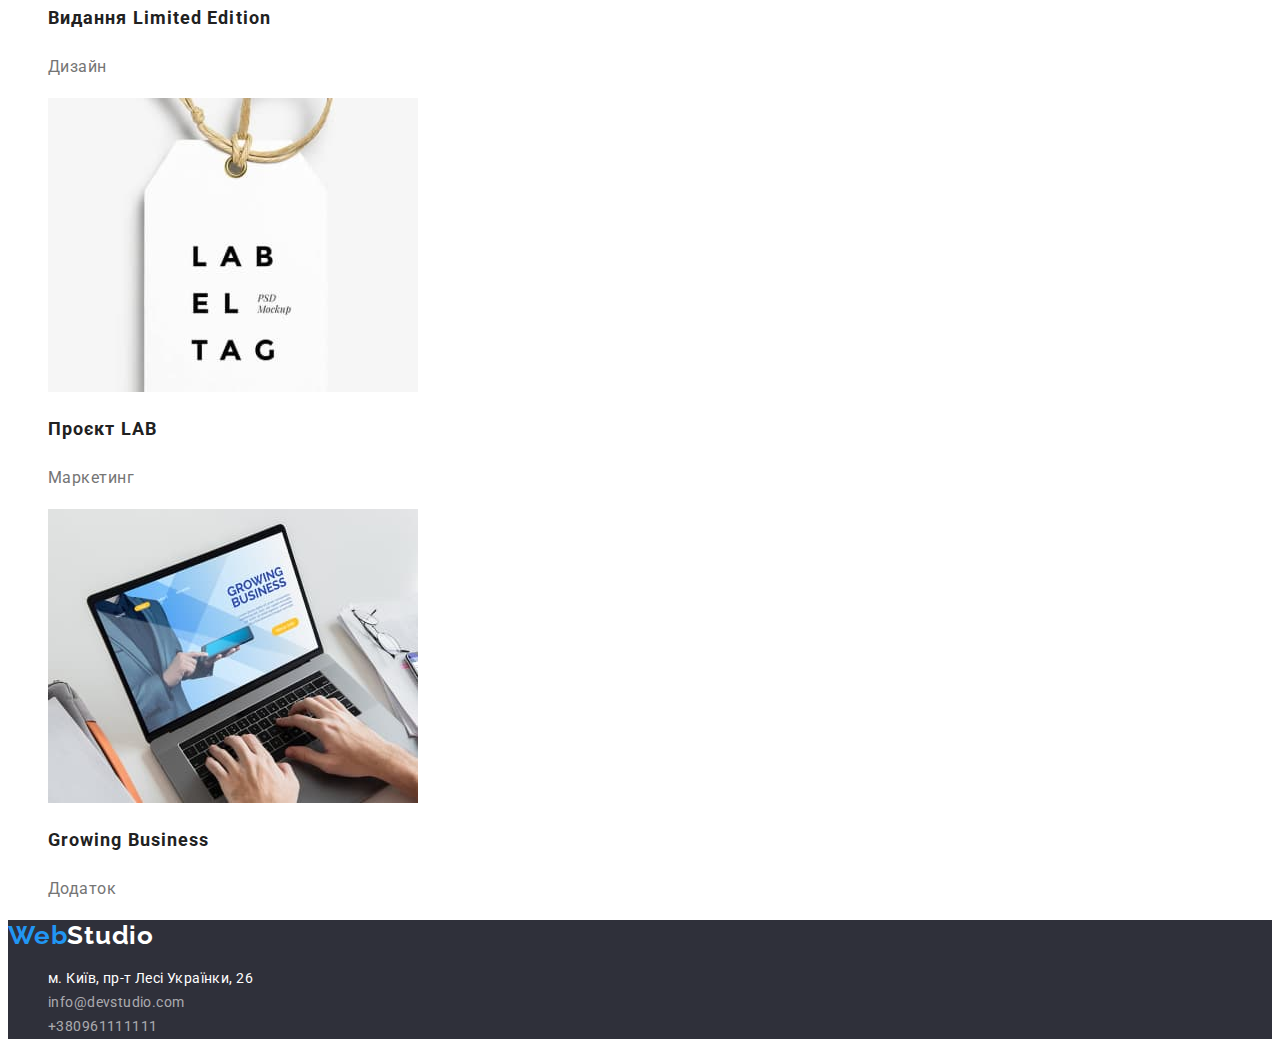
==== commit 45b957cb: "add css portfolio pge" ====
--- a/portfolio.html
+++ b/portfolio.html
@@ -1,173 +1,184 @@
 <!DOCTYPE html>
 <html lang="uk">
-  <head>
-    <meta charset="UTF-8" />
-    <meta http-equiv="X-UA-Compatible" content="IE=edge" />
-    <meta name="viewport" content="width=device-width, initial-scale=1.0" />
-    <title>Portfolio</title>
-    <link rel="preconnect" href="https://fonts.googleapis.com" />
-    <link rel="preconnect" href="https://fonts.gstatic.com" crossorigin />
-    <link
-      href="https://fonts.googleapis.com/css2?family=DotGothic16&family=PT+Sans+Narrow:wght@400;700&family=Roboto:ital,wght@0,400;0,500;0,700;0,900;1,300&display=swap"
-      rel="stylesheet"
-    />
-    <link rel="stylesheet" href="./css/styles.css" />
-  </head>
-  <body>
-    <!-- Шапка сайта -->
-    <header>
-      <nav class="site-nav">
-        <!-- Логотип -->
-        <a href="/" class="site-nav-logo">Web<span class="site-nav-logo-studio">Studio</span></a>
+  <html lang="uk">
+    <head>
+      <meta charset="UTF-8" />
+      <meta http-equiv="X-UA-Compatible" content="IE=edge" />
+      <meta name="viewport" content="width=device-width, initial-scale=1.0" />
+      <title>WebStudio</title>
+      <link rel="preconnect" href="https://fonts.googleapis.com" />
+      <link rel="preconnect" href="https://fonts.gstatic.com" crossorigin />
+      <link
+        href="https://fonts.googleapis.com/css2?family=DotGothic16&family=PT+Sans+Narrow:wght@400;700&family=Raleway:wght@700&family=Roboto:wght@400;500;700;900&display=swap"
+        rel="stylesheet"
+      />
+      <link rel="stylesheet" href="./css/styles.css" />
+    </head>
 
-        <!-- Навигация сайта-->
-        <ul class="site-nav-list list">
-          <li>
-            <a href="/" class="link">Студія</a>
-          </li>
-          <li><a href="/" class="link">Портфоліо</a></li>
-          <li><a href="/" class="link">Контакти</a></li>
-        </ul>
+    <body>
+      <!-- Шапка сайта -->
+      <header>
+        <nav class="site-nav">
+          <!-- Логотип -->
+          <a href="/" class="site-nav-logo">Web<span class="site-nav-logo-studio">Studio</span></a>
 
-        <!-- Контакты -->
-        <ul class="contact-list list">
-          <li>
-            <a href="mailto:info@devstudio.com" class="link">info@devstudio.com</a>
-          </li>
-          <li><a href="tel:+380961111111" class="link">+380961111111</a></li>
-        </ul>
-      </nav>
-    </header>
+          <!-- Навигация сайта-->
+          <ul class="site-nav-list list">
+            <li>
+              <a href="./index.html" class="link">Студія</a>
+            </li>
+            <li><a href="./portfolio.html" class="link current">Портфоліо</a></li>
+            <li><a href="/" class="link">Контакти</a></li>
+          </ul>
 
-    <main>
-      <section>
-        <h1>Портфоліо</h1>
-        <ul>
-          <li><button type="button">Усі</button></li>
-          <li><button type="button">Веб-сайти</button></li>
-          <li><button type="button">Додатки</button></li>
-          <li><button type="button">Дизайн</button></li>
-          <li><button type="button">Маркетинг</button></li>
-        </ul>
+          <!-- Контакты -->
+          <ul class="contact-list list">
+            <li>
+              <a href="mailto:info@devstudio.com" class="link">info@devstudio.com</a>
+            </li>
+            <li><a href="tel:+380961111111" class="link">+380961111111</a></li>
+          </ul>
+        </nav>
+      </header>
 
-        <ul>
-          <li>
-            <a href="/" target="_blank" rel="noopener">
-              <img src="./images/portfolio-page/site.jpg" width="370" alt="" />
-              <h2>Проєкт Prime</h2>
-              <p>Веб-сайт</p>
-            </a>
-          </li>
-          <li>
-            <a href="">
-              <img
-                src="./images/portfolio-page/design-neworlean.jpg"
-                width="370"
-                alt="Баскетболіст з м'ячем"
-              />
-              <h2>Постер New Orlean vs Golden Star</h2>
-              <p>Дизайн</p>
-            </a>
-          </li>
-          <li>
-            <a href="">
-              <img
-                src="./images/portfolio-page/apps-seafood.jpg"
-                width="370"
-                alt="Рибний ресторан"
-              />
-              <h2>Ресторан Seafood</h2>
-              <p>Додаток</p>
-            </a>
-          </li>
-          <li>
-            <a href="">
-              <img
-                src="./images/portfolio-page/marketing-prime.jpg"
-                width="370"
-                alt="музичні навушники"
-              />
-              <h2>Проєкт Prime</h2>
-              <p>Маркетинг</p>
-            </a>
-          </li>
-          <li>
-            <a href="">
-              <img
-                src="./images/portfolio-page/apps-boxes.jpg"
-                width="370"
-                alt="Картонна коробка"
-              />
-              <h2>Проєкт Boxes</h2>
-              <p>Додаток</p>
-            </a>
-          </li>
-          <li>
-            <a href="">
-              <img
-                src="./images/portfolio-page/site-inspiration.jpg"
-                width="370"
-                alt="зображення на моніторі"
-              />
-              <h2>Inspiration has no Borders</h2>
-              <p>Веб-сайт</p>
-            </a>
-          </li>
-          <li>
-            <a href="">
-              <img src="./images/portfolio-page/design-limited.jpg" width="370" alt="глянцевий журнал" />
-              <h2>Видання Limited Edition</h2>
-              <p>Дизайн</p>
-            </a>
-          </li>
-          <li>
-            <a href="">
-              <img
-                src="./images/portfolio-page/marketing-lab.jpg"
-                width="370"
-                alt="паперова бирка"
-              />
-              <h2>Проєкт LAB</h2>
-              <p>Маркетинг</p>
-            </a>
-          </li>
-          <li>
-            <a href="/">
-              <img
-                src="./images/portfolio-page/apps-growing.jpg"
-                width="370"
-                alt="людина друкує текст на клавіатурі"
-              />
-              <h2>Growing Business</h2>
-              <p>Додаток</p>
-            </a>
-          </li>
-        </ul>
-      </section>
-    </main>
+      <main>
+        <section>
+          <h1>Портфоліо</h1>
+          <ul class="button-list">
+            <li><button type="button" class="button">Усі</button></li>
+            <li><button type="button" class="button">Веб-сайти</button></li>
+            <li><button type="button" class="button">Додатки</button></li>
+            <li><button type="button" class="button">Дизайн</button></li>
+            <li><button type="button" class="button">Маркетинг</button></li>
+          </ul>
 
-    <footer class="footer">
-      <a href="/" class="footer-logo">Web<span class="footer-logo-studio">Studio</span></a>
+          <ul class="card-list">
+            <li class="card-item list">
+              <a href="/" target="_blank" rel="noopener nofollow" class="link">
+                <img
+                  src="./images/portfolio-page/site.jpg"
+                  width="370"
+                  alt="Дісплей компьютера на якому відображаються фото 3 людей"
+                />
+                <h2 class="card-title">Технокряк</h2>
+                <p class="card-descr">Веб-сайт</p>
+              </a>
+            </li>
+            <li class="card-item list">
+              <a href="" target="_blank" rel="noopener nofollow" class="link">
+                <img
+                  src="./images/portfolio-page/design-neworlean.jpg"
+                  width="370"
+                  alt="Баскетболіст з м'ячем"
+                />
+                <h2 class="card-title">Постер New Orlean vs Golden Star</h2>
+                <p class="card-descr">Дизайн</p>
+              </a>
+            </li>
+            <li class="card-item list">
+              <a href="/" target="_blank" rel="noopener nofollow" class="link">
+                <img
+                  src="./images/portfolio-page/apps-seafood.jpg"
+                  width="370"
+                  alt="Рибний ресторан"
+                />
+                <h2 class="card-title">Ресторан Seafood</h2>
+                <p class="card-descr">Додаток</p>
+              </a>
+            </li>
+            <li class="card-item list">
+              <a href="/" target="_blank" rel="noopener nofollow" class="link">
+                <img
+                  src="./images/portfolio-page/marketing-prime.jpg"
+                  width="370"
+                  alt="музичні навушники"
+                />
+                <h2 class="card-title">Проєкт Prime</h2>
+                <p class="card-descr">Маркетинг</p>
+              </a>
+            </li>
+            <li class="card-item list">
+              <a href="/" target="_blank" rel="noopener nofollow" class="link">
+                <img
+                  src="./images/portfolio-page/apps-boxes.jpg"
+                  width="370"
+                  alt="Картонна коробка"
+                />
+                <h2 class="card-title">Проєкт Boxes</h2>
+                <p class="card-descr">Додаток</p>
+              </a>
+            </li>
+            <li class="card-item list">
+              <a href="/" target="_blank" rel="noopener nofollow" class="link">
+                <img
+                  src="./images/portfolio-page/site-inspiration.jpg"
+                  width="370"
+                  alt="зображення на моніторі"
+                />
+                <h2 class="card-title">Inspiration has no Borders</h2>
+                <p class="card-descr">Веб-сайт</p>
+              </a>
+            </li>
+            <li class="card-item list">
+              <a href="/" target="_blank" rel="noopener nofollow" class="link">
+                <img
+                  src="./images/portfolio-page/design-limited.jpg"
+                  width="370"
+                  alt="глянцевий журнал"
+                />
+                <h2 class="card-title">Видання Limited Edition</h2>
+                <p class="card-descr">Дизайн</p>
+              </a>
+            </li>
+            <li class="card-item list">
+              <a href="/" target="_blank" rel="noopener nofollow" class="link">
+                <img
+                  src="./images/portfolio-page/marketing-lab.jpg"
+                  width="370"
+                  alt="паперова бирка"
+                />
+                <h2 class="card-title">Проєкт LAB</h2>
+                <p class="card-descr">Маркетинг</p>
+              </a>
+            </li>
+            <li class="card-item list">
+              <a href="/" target="_blank" rel="noopener nofollow" class="link">
+                <img
+                  src="./images/portfolio-page/apps-growing.jpg"
+                  width="370"
+                  alt="людина друкує текст на клавіатурі"
+                />
+                <h2 class="card-title">Growing Business</h2>
+                <p class="card-descr">Додаток</p>
+              </a>
+            </li>
+          </ul>
+        </section>
+      </main>
 
-      <address>
-        <ul class="footer-nav-list list">
-          <li>
-            <a
-              class="link-address"
-              href="https://goo.gl/maps/Brkv2MQzdbHGvLkJ7"
-              target="_blank"
-              rel="noopener noreferrer nofollow"
-              >м. Київ, пр-т Лесі Українки, 26</a
-            >
-          </li>
-          <li>
-            <a class="link" href="mailto:info@devstudio.com">info@devstudio.com</a>
-          </li>
-          <li>
-            <a class="link" href="tel:+380961111111">+380961111111</a>
-          </li>
-        </ul>
-      </address>
-    </footer>
-  </body>
+      <footer class="footer">
+        <a href="/" class="footer-logo">Web<span class="footer-logo-studio">Studio</span></a>
+
+        <address>
+          <ul class="footer-nav-list list">
+            <li>
+              <a
+                class="link-address"
+                href="https://goo.gl/maps/Brkv2MQzdbHGvLkJ7"
+                target="_blank"
+                rel="noopener noreferrer nofollow"
+                >м. Київ, пр-т Лесі Українки, 26</a
+              >
+            </li>
+            <li>
+              <a class="link" href="mailto:info@devstudio.com">info@devstudio.com</a>
+            </li>
+            <li>
+              <a class="link" href="tel:+380961111111">+380961111111</a>
+            </li>
+          </ul>
+        </address>
+      </footer>
+    </body>
+  </html>
 </html>
--- a/css/styles.css
+++ b/css/styles.css
@@ -5,9 +5,8 @@
 }
 
 body {
-  font-family: 'DotGothic16', sans-serif;
-  font-family: 'PT Sans Narrow', sans-serif;
   font-family: 'Roboto', sans-serif;
+  color: #212121;
 }
 
 /* шапка сайта */
@@ -15,6 +14,11 @@
 .site-nav-logo {
   color: var(--accent-color--);
   text-decoration: none;
+  font-family: 'Raleway';
+  font-weight: 700;
+  font-size: 26px;
+  line-height: 1.19;
+  letter-spacing: 0.03em;
 }
 .site-nav-logo-studio {
   color: var(--primary-text-color--);
@@ -25,6 +29,10 @@
 .contact-list .link {
   text-decoration: none;
   color: var(--primary-text-color--);
+  font-weight: 500;
+  font-size: 14px;
+  line-height: 1.14;
+  letter-spacing: 0.02em;
 }
 .site-nav-list .link:hover,
 .contact-list .link:hover,
@@ -32,6 +40,9 @@
 .contact-list .link:focus {
   color: var(--accent-color--);
 }
+.site-nav-list .link.current {
+  color: var(--accent-color--);
+}
 
 .list {
   list-style-type: none;
@@ -43,10 +54,9 @@
 }
 
 .hero .section-title {
-  font-style: normal;
   font-weight: 900;
   font-size: 44px;
-  line-height: 60px;
+  line-height: 1.36;
   text-align: center;
   letter-spacing: 0.06em;
   text-transform: uppercase;
@@ -54,10 +64,9 @@
 }
 
 .button {
-  font-style: normal;
-  font-weight: 700;
-  font-size: 16px;
-  line-height: 30px;
+  font-weight: 700;
+  font-size: 16px;
+  line-height: 1.87;
   text-align: center;
   letter-spacing: 0.06em;
   color: #ffffff;
@@ -67,10 +76,9 @@
 /* Заголовки секций */
 
 .section-title {
-  font-style: normal;
   font-weight: 700;
   font-size: 36px;
-  line-height: 42px;
+  line-height: 1.16;
   text-align: center;
   letter-spacing: 0.03em;
   color: var(--primary-text-color--);
@@ -79,7 +87,6 @@
 /* Преимущества */
 
 .benefits-list .title {
-  font-style: normal;
   font-weight: 700;
   font-size: 14px;
   line-height: 16px;
@@ -89,10 +96,8 @@
 }
 
 .benefits-list .descr {
-  font-style: normal;
-  font-weight: 400;
-  font-size: 14px;
-  line-height: 24px;
+  font-size: 14px;
+  line-height: 1.14;
   letter-spacing: 0.03em;
   color: var(--secondary-text-color--);
 }
@@ -102,20 +107,17 @@
 /* Команда */
 
 .team .title {
-  font-style: normal;
   font-weight: 500;
   font-size: 16px;
-  line-height: 19px;
+  line-height: 1.35;
   text-align: center;
   letter-spacing: 0.03em;
   color: var(--primary-text-color--);
 }
 
 .team .descr {
-  font-style: normal;
-  font-weight: 400;
-  font-size: 16px;
-  line-height: 19px;
+  font-size: 16px;
+  line-height: 1.18;
   text-align: center;
   letter-spacing: 0.03em;
   color: var(--secondary-text-color--);
@@ -130,6 +132,11 @@
 .footer-logo {
   color: var(--accent-color--);
   text-decoration: none;
+  font-family: 'Raleway';
+  font-weight: 700;
+  font-size: 26px;
+  line-height: 1.19;
+  letter-spacing: 0.03em;
 }
 .footer-logo-studio {
   color: #ffffff;
@@ -138,18 +145,66 @@
   font-style: normal;
   font-weight: 400;
   font-size: 14px;
-  line-height: 24px;
+  line-height: 1.71;
   letter-spacing: 0.03em;
   color: #ffffff;
   text-decoration: none;
 }
 
 .footer .link {
-  text-decoration: none;
   font-style: normal;
+  text-decoration: none;
   font-weight: 400;
   font-size: 14px;
-  line-height: 24px;
+  line-height: 1.71;
   letter-spacing: 0.03em;
   color: rgba(255, 255, 255, 0.6);
 }
+
+.footer-nav-list .link:hover,
+.footer-nav-list .link:focus {
+  color: var(--accent-color--);
+}
+
+/* Portfolio Page  */
+
+.button-list {
+  list-style-type: none;
+}
+
+.button {
+  font-weight: 500;
+  font-size: 16px;
+  line-height: 1.62;
+  text-align: center;
+  letter-spacing: 0.03em;
+  color: #212121;
+  background-color: #f5f4fa;
+  cursor: pointer;
+}
+
+.button:hover {
+  background-color: var(--accent-color--);
+}
+
+/* Card-list */
+
+.card-item .link {
+  text-decoration: none;
+}
+
+.card-title {
+  font-weight: 700;
+  font-size: 18px;
+  line-height: 2;
+  letter-spacing: 0.06em;
+  color: var(--primary-text-color--);
+}
+
+.card-descr {
+  font-size: 16px;
+  line-height: 1.87;
+  letter-spacing: 0.03em;
+  color: #757575;
+}
+
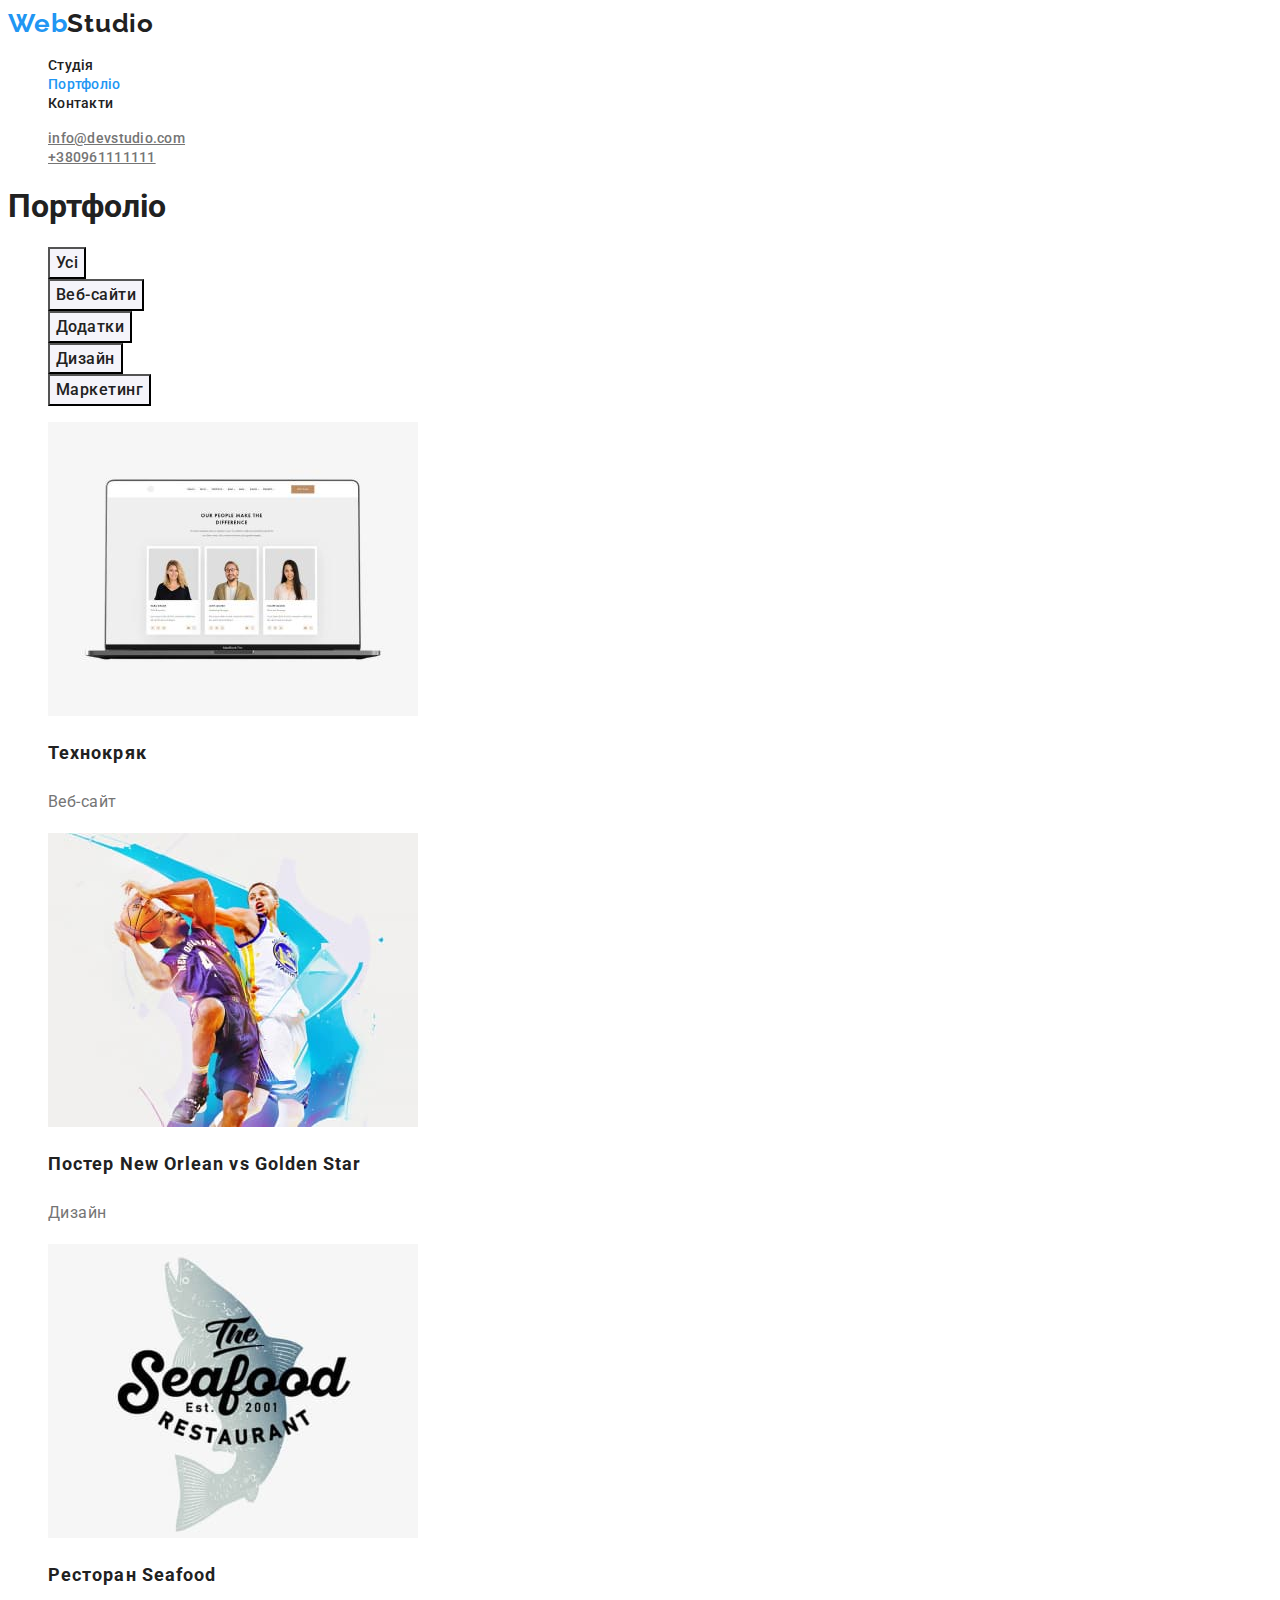
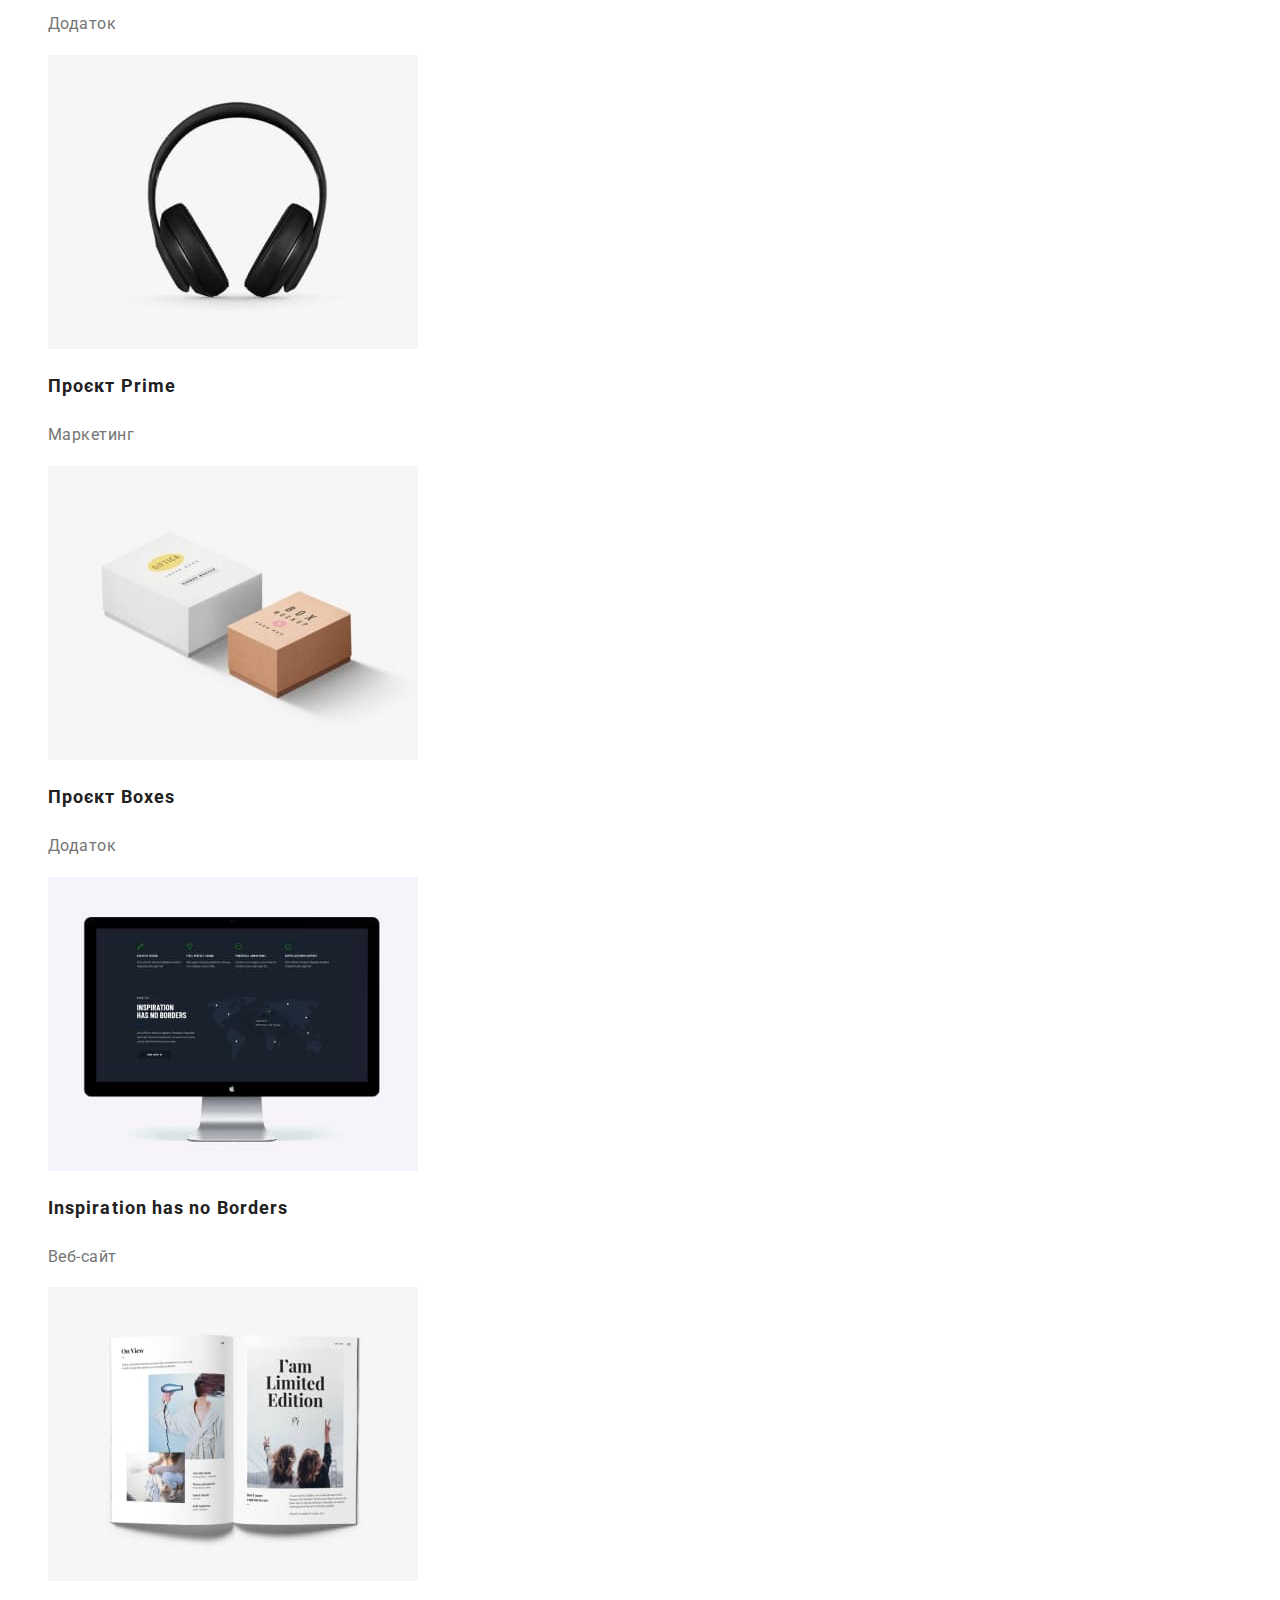
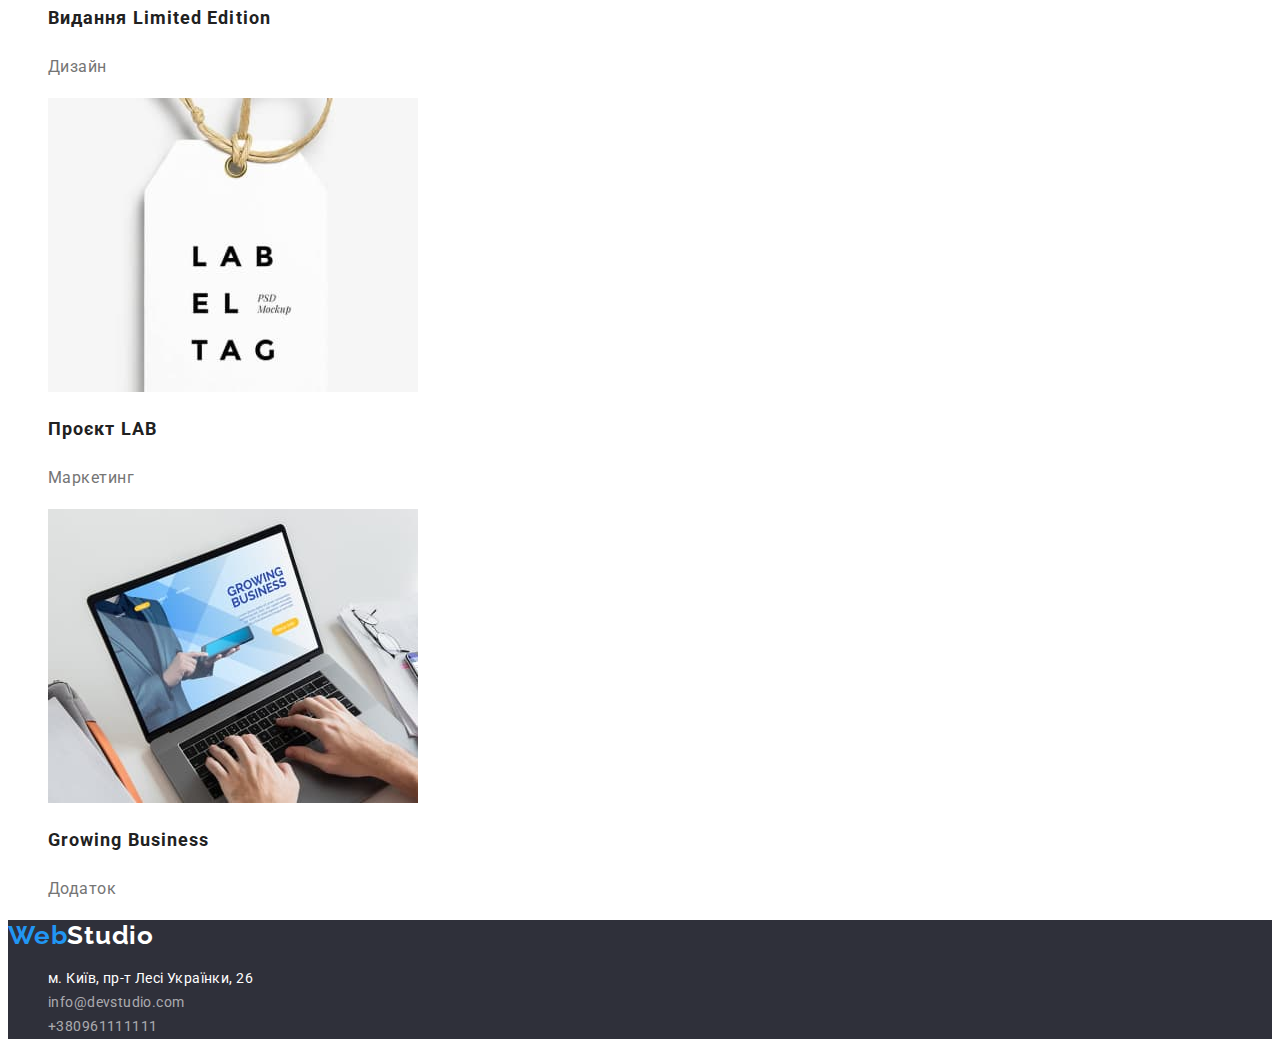
==== commit 06d4357f: "update hw2" ====
--- a/portfolio.html
+++ b/portfolio.html
@@ -1,184 +1,186 @@
 <!DOCTYPE html>
 <html lang="uk">
-  <html lang="uk">
-    <head>
-      <meta charset="UTF-8" />
-      <meta http-equiv="X-UA-Compatible" content="IE=edge" />
-      <meta name="viewport" content="width=device-width, initial-scale=1.0" />
-      <title>WebStudio</title>
-      <link rel="preconnect" href="https://fonts.googleapis.com" />
-      <link rel="preconnect" href="https://fonts.gstatic.com" crossorigin />
-      <link
-        href="https://fonts.googleapis.com/css2?family=DotGothic16&family=PT+Sans+Narrow:wght@400;700&family=Raleway:wght@700&family=Roboto:wght@400;500;700;900&display=swap"
-        rel="stylesheet"
-      />
-      <link rel="stylesheet" href="./css/styles.css" />
-    </head>
+  <head>
+    <meta charset="UTF-8" />
+    <meta http-equiv="X-UA-Compatible" content="IE=edge" />
+    <meta name="viewport" content="width=device-width, initial-scale=1.0" />
+    <title>WebStudio</title>
+    <link rel="preconnect" href="https://fonts.googleapis.com" />
+    <link rel="preconnect" href="https://fonts.gstatic.com" crossorigin />
+    <link
+      href="https://fonts.googleapis.com/css2?family=DotGothic16&family=PT+Sans+Narrow:wght@400;700&family=Raleway:wght@700&family=Roboto:wght@400;500;700;900&display=swap"
+      rel="stylesheet"
+    />
+    <link rel="stylesheet" href="./css/styles.css" />
+  </head>
 
-    <body>
-      <!-- Шапка сайта -->
-      <header>
-        <nav class="site-nav">
-          <!-- Логотип -->
-          <a href="/" class="site-nav-logo">Web<span class="site-nav-logo-studio">Studio</span></a>
+  <body>
+    <!-- Шапка сайта -->
+    <header>
+      <nav class="site-nav">
+        <!-- Логотип -->
+        <a href="./index.html" class="site-nav-logo"
+          >Web<span class="site-nav-logo-studio">Studio</span></a
+        >
 
-          <!-- Навигация сайта-->
-          <ul class="site-nav-list list">
-            <li>
-              <a href="./index.html" class="link">Студія</a>
-            </li>
-            <li><a href="./portfolio.html" class="link current">Портфоліо</a></li>
-            <li><a href="/" class="link">Контакти</a></li>
-          </ul>
+        <!-- Навигация сайта-->
+        <ul class="site-nav-list list">
+          <li>
+            <a href="./index.html" class="link">Студія</a>
+          </li>
+          <li><a href="./portfolio.html" class="link current">Портфоліо</a></li>
+          <li><a href="/" class="link">Контакти</a></li>
+        </ul>
 
-          <!-- Контакты -->
-          <ul class="contact-list list">
-            <li>
-              <a href="mailto:info@devstudio.com" class="link">info@devstudio.com</a>
-            </li>
-            <li><a href="tel:+380961111111" class="link">+380961111111</a></li>
-          </ul>
-        </nav>
-      </header>
+        <!-- Контакты -->
+        <ul class="contact-list list">
+          <li>
+            <a href="mailto:info@devstudio.com" class="link">info@devstudio.com</a>
+          </li>
+          <li><a href="tel:+380961111111" class="link">+380961111111</a></li>
+        </ul>
+      </nav>
+    </header>
 
-      <main>
-        <section>
-          <h1>Портфоліо</h1>
-          <ul class="button-list">
-            <li><button type="button" class="button">Усі</button></li>
-            <li><button type="button" class="button">Веб-сайти</button></li>
-            <li><button type="button" class="button">Додатки</button></li>
-            <li><button type="button" class="button">Дизайн</button></li>
-            <li><button type="button" class="button">Маркетинг</button></li>
-          </ul>
+    <main>
+      <section>
+        <h1>Портфоліо</h1>
+        <ul class="button-list">
+          <li><button type="button" class="button-filter">Усі</button></li>
+          <li><button type="button" class="button-filter">Веб-сайти</button></li>
+          <li><button type="button" class="button-filter">Додатки</button></li>
+          <li><button type="button" class="button-filter">Дизайн</button></li>
+          <li><button type="button" class="button-filter">Маркетинг</button></li>
+        </ul>
 
-          <ul class="card-list">
-            <li class="card-item list">
-              <a href="/" target="_blank" rel="noopener nofollow" class="link">
-                <img
-                  src="./images/portfolio-page/site.jpg"
-                  width="370"
-                  alt="Дісплей компьютера на якому відображаються фото 3 людей"
-                />
-                <h2 class="card-title">Технокряк</h2>
-                <p class="card-descr">Веб-сайт</p>
-              </a>
-            </li>
-            <li class="card-item list">
-              <a href="" target="_blank" rel="noopener nofollow" class="link">
-                <img
-                  src="./images/portfolio-page/design-neworlean.jpg"
-                  width="370"
-                  alt="Баскетболіст з м'ячем"
-                />
-                <h2 class="card-title">Постер New Orlean vs Golden Star</h2>
-                <p class="card-descr">Дизайн</p>
-              </a>
-            </li>
-            <li class="card-item list">
-              <a href="/" target="_blank" rel="noopener nofollow" class="link">
-                <img
-                  src="./images/portfolio-page/apps-seafood.jpg"
-                  width="370"
-                  alt="Рибний ресторан"
-                />
-                <h2 class="card-title">Ресторан Seafood</h2>
-                <p class="card-descr">Додаток</p>
-              </a>
-            </li>
-            <li class="card-item list">
-              <a href="/" target="_blank" rel="noopener nofollow" class="link">
-                <img
-                  src="./images/portfolio-page/marketing-prime.jpg"
-                  width="370"
-                  alt="музичні навушники"
-                />
-                <h2 class="card-title">Проєкт Prime</h2>
-                <p class="card-descr">Маркетинг</p>
-              </a>
-            </li>
-            <li class="card-item list">
-              <a href="/" target="_blank" rel="noopener nofollow" class="link">
-                <img
-                  src="./images/portfolio-page/apps-boxes.jpg"
-                  width="370"
-                  alt="Картонна коробка"
-                />
-                <h2 class="card-title">Проєкт Boxes</h2>
-                <p class="card-descr">Додаток</p>
-              </a>
-            </li>
-            <li class="card-item list">
-              <a href="/" target="_blank" rel="noopener nofollow" class="link">
-                <img
-                  src="./images/portfolio-page/site-inspiration.jpg"
-                  width="370"
-                  alt="зображення на моніторі"
-                />
-                <h2 class="card-title">Inspiration has no Borders</h2>
-                <p class="card-descr">Веб-сайт</p>
-              </a>
-            </li>
-            <li class="card-item list">
-              <a href="/" target="_blank" rel="noopener nofollow" class="link">
-                <img
-                  src="./images/portfolio-page/design-limited.jpg"
-                  width="370"
-                  alt="глянцевий журнал"
-                />
-                <h2 class="card-title">Видання Limited Edition</h2>
-                <p class="card-descr">Дизайн</p>
-              </a>
-            </li>
-            <li class="card-item list">
-              <a href="/" target="_blank" rel="noopener nofollow" class="link">
-                <img
-                  src="./images/portfolio-page/marketing-lab.jpg"
-                  width="370"
-                  alt="паперова бирка"
-                />
-                <h2 class="card-title">Проєкт LAB</h2>
-                <p class="card-descr">Маркетинг</p>
-              </a>
-            </li>
-            <li class="card-item list">
-              <a href="/" target="_blank" rel="noopener nofollow" class="link">
-                <img
-                  src="./images/portfolio-page/apps-growing.jpg"
-                  width="370"
-                  alt="людина друкує текст на клавіатурі"
-                />
-                <h2 class="card-title">Growing Business</h2>
-                <p class="card-descr">Додаток</p>
-              </a>
-            </li>
-          </ul>
-        </section>
-      </main>
+        <ul class="card-list">
+          <li class="card-item list">
+            <a href="/" target="_blank" rel="noopener nofollow" class="link">
+              <img
+                src="./images/portfolio-page/site.jpg"
+                width="370"
+                alt="Дісплей компьютера на якому відображаються фото 3 людей"
+              />
+              <h2 class="card-title">Технокряк</h2>
+              <p class="card-descr">Веб-сайт</p>
+            </a>
+          </li>
+          <li class="card-item list">
+            <a href="/" target="_blank" rel="noopener nofollow" class="link">
+              <img
+                src="./images/portfolio-page/design-neworlean.jpg"
+                width="370"
+                alt="Баскетболіст з м'ячем"
+              />
+              <h2 class="card-title">Постер New Orlean vs Golden Star</h2>
+              <p class="card-descr">Дизайн</p>
+            </a>
+          </li>
+          <li class="card-item list">
+            <a href="/" target="_blank" rel="noopener nofollow" class="link">
+              <img
+                src="./images/portfolio-page/apps-seafood.jpg"
+                width="370"
+                alt="Рибний ресторан"
+              />
+              <h2 class="card-title">Ресторан Seafood</h2>
+              <p class="card-descr">Додаток</p>
+            </a>
+          </li>
+          <li class="card-item list">
+            <a href="/" target="_blank" rel="noopener nofollow" class="link">
+              <img
+                src="./images/portfolio-page/marketing-prime.jpg"
+                width="370"
+                alt="музичні навушники"
+              />
+              <h2 class="card-title">Проєкт Prime</h2>
+              <p class="card-descr">Маркетинг</p>
+            </a>
+          </li>
+          <li class="card-item list">
+            <a href="/" target="_blank" rel="noopener nofollow" class="link">
+              <img
+                src="./images/portfolio-page/apps-boxes.jpg"
+                width="370"
+                alt="Картонна коробка"
+              />
+              <h2 class="card-title">Проєкт Boxes</h2>
+              <p class="card-descr">Додаток</p>
+            </a>
+          </li>
+          <li class="card-item list">
+            <a href="/" target="_blank" rel="noopener nofollow" class="link">
+              <img
+                src="./images/portfolio-page/site-inspiration.jpg"
+                width="370"
+                alt="зображення на моніторі"
+              />
+              <h2 class="card-title">Inspiration has no Borders</h2>
+              <p class="card-descr">Веб-сайт</p>
+            </a>
+          </li>
+          <li class="card-item list">
+            <a href="/" target="_blank" rel="noopener nofollow" class="link">
+              <img
+                src="./images/portfolio-page/design-limited.jpg"
+                width="370"
+                alt="глянцевий журнал"
+              />
+              <h2 class="card-title">Видання Limited Edition</h2>
+              <p class="card-descr">Дизайн</p>
+            </a>
+          </li>
+          <li class="card-item list">
+            <a href="/" target="_blank" rel="noopener nofollow" class="link">
+              <img
+                src="./images/portfolio-page/marketing-lab.jpg"
+                width="370"
+                alt="паперова бирка"
+              />
+              <h2 class="card-title">Проєкт LAB</h2>
+              <p class="card-descr">Маркетинг</p>
+            </a>
+          </li>
+          <li class="card-item list">
+            <a href="/" target="_blank" rel="noopener nofollow" class="link">
+              <img
+                src="./images/portfolio-page/apps-growing.jpg"
+                width="370"
+                alt="людина друкує текст на клавіатурі"
+              />
+              <h2 class="card-title">Growing Business</h2>
+              <p class="card-descr">Додаток</p>
+            </a>
+          </li>
+        </ul>
+      </section>
+    </main>
 
-      <footer class="footer">
-        <a href="/" class="footer-logo">Web<span class="footer-logo-studio">Studio</span></a>
+    <footer class="footer">
+      <a href="./index.html" class="footer-logo"
+        >Web<span class="footer-logo-studio">Studio</span></a
+      >
 
-        <address>
-          <ul class="footer-nav-list list">
-            <li>
-              <a
-                class="link-address"
-                href="https://goo.gl/maps/Brkv2MQzdbHGvLkJ7"
-                target="_blank"
-                rel="noopener noreferrer nofollow"
-                >м. Київ, пр-т Лесі Українки, 26</a
-              >
-            </li>
-            <li>
-              <a class="link" href="mailto:info@devstudio.com">info@devstudio.com</a>
-            </li>
-            <li>
-              <a class="link" href="tel:+380961111111">+380961111111</a>
-            </li>
-          </ul>
-        </address>
-      </footer>
-    </body>
-  </html>
+      <address>
+        <ul class="footer-nav-list list">
+          <li>
+            <a
+              class="link-address link"
+              href="https://goo.gl/maps/Brkv2MQzdbHGvLkJ7"
+              target="_blank"
+              rel="noopener noreferrer nofollow"
+              >м. Київ, пр-т Лесі Українки, 26</a
+            >
+          </li>
+          <li>
+            <a class="link" href="mailto:info@devstudio.com">info@devstudio.com</a>
+          </li>
+          <li>
+            <a class="link" href="tel:+380961111111">+380961111111</a>
+          </li>
+        </ul>
+      </address>
+    </footer>
+  </body>
 </html>
--- a/css/styles.css
+++ b/css/styles.css
@@ -2,11 +2,14 @@
   --primary-text-color--: #212121;
   --secondary-text-color--: #757575;
   --accent-color--: #2196f3;
+  --color-hero-section--: #2f303a;
+  --white-color--: #ffffff;
+  --footer-bg-color--: #2f303a;
 }
 
 body {
   font-family: 'Roboto', sans-serif;
-  color: #212121;
+  color: var(--primary-text-color--);
 }
 
 /* шапка сайта */
@@ -14,7 +17,7 @@
 .site-nav-logo {
   color: var(--accent-color--);
   text-decoration: none;
-  font-family: 'Raleway';
+  font-family: 'Raleway', sans-serif;
   font-weight: 700;
   font-size: 26px;
   line-height: 1.19;
@@ -25,8 +28,7 @@
 }
 
 /* навигация сайта */
-.site-nav-list .link,
-.contact-list .link {
+.site-nav-list .link {
   text-decoration: none;
   color: var(--primary-text-color--);
   font-weight: 500;
@@ -34,6 +36,15 @@
   line-height: 1.14;
   letter-spacing: 0.02em;
 }
+/* контакты в header */
+.contact-list .link {
+  font-weight: 500;
+  font-size: 14px;
+  line-height: 1.14;
+  letter-spacing: 0.02em;
+  color: var(--secondary-text-color--);
+}
+
 .site-nav-list .link:hover,
 .contact-list .link:hover,
 .site-nav-list .link:focus,
@@ -50,7 +61,7 @@
 
 /* Секция Hero */
 .hero {
-  background-color: var(--primary-text-color--);
+  background-color: var(--color-hero-section--);
 }
 
 .hero .section-title {
@@ -60,17 +71,23 @@
   text-align: center;
   letter-spacing: 0.06em;
   text-transform: uppercase;
-  color: #ffffff;
-}
-
-.button {
+  color: var(--white-color--);
+}
+
+.hero-button {
+  font-family: inherit;
   font-weight: 700;
   font-size: 16px;
   line-height: 1.87;
   text-align: center;
   letter-spacing: 0.06em;
-  color: #ffffff;
+  color: var(--white-color--);
   background-color: var(--accent-color--);
+}
+
+.hero-button:hover,
+.hero-button:focus {
+  background-color: #188ce8;
 }
 
 /* Заголовки секций */
@@ -106,6 +123,10 @@
 
 /* Команда */
 
+.team {
+  background: #f5f4fa;
+}
+
 .team .title {
   font-weight: 500;
   font-size: 16px;
@@ -123,42 +144,46 @@
   color: var(--secondary-text-color--);
 }
 
+.team-text {
+  background-color: var(--white-color--);
+}
+
 /* Подвал сайта */
 
 .footer {
-  background-color: #2f303a;
+  background-color: var(--footer-bg-color--);
 }
 
 .footer-logo {
   color: var(--accent-color--);
   text-decoration: none;
-  font-family: 'Raleway';
+  font-family: 'Raleway', sans-serif;
   font-weight: 700;
   font-size: 26px;
   line-height: 1.19;
   letter-spacing: 0.03em;
 }
 .footer-logo-studio {
-  color: #ffffff;
-}
+  color: var(--white-color--);
+}
+
+.footer .link {
+  font-style: normal;
+  text-decoration: none;
+  font-size: 14px;
+  line-height: 1.71;
+  letter-spacing: 0.03em;
+  color: rgba(255, 255, 255, 0.6);
+}
+
 .footer .link-address {
   font-style: normal;
   font-weight: 400;
   font-size: 14px;
   line-height: 1.71;
   letter-spacing: 0.03em;
-  color: #ffffff;
-  text-decoration: none;
-}
-
-.footer .link {
-  font-style: normal;
-  text-decoration: none;
-  font-weight: 400;
-  font-size: 14px;
-  line-height: 1.71;
-  letter-spacing: 0.03em;
-  color: rgba(255, 255, 255, 0.6);
+  color: var(--white-color--);
+  text-decoration: none;
 }
 
 .footer-nav-list .link:hover,
@@ -172,18 +197,19 @@
   list-style-type: none;
 }
 
-.button {
+.button-filter {
+  font-family: inherit;
   font-weight: 500;
   font-size: 16px;
   line-height: 1.62;
   text-align: center;
   letter-spacing: 0.03em;
-  color: #212121;
+  color: var(--primary-text-color--);
   background-color: #f5f4fa;
   cursor: pointer;
 }
 
-.button:hover {
+.button-filter:hover {
   background-color: var(--accent-color--);
 }
 
@@ -205,6 +231,5 @@
   font-size: 16px;
   line-height: 1.87;
   letter-spacing: 0.03em;
-  color: #757575;
-}
-
+  color: var(--secondary-text-color--);
+}
